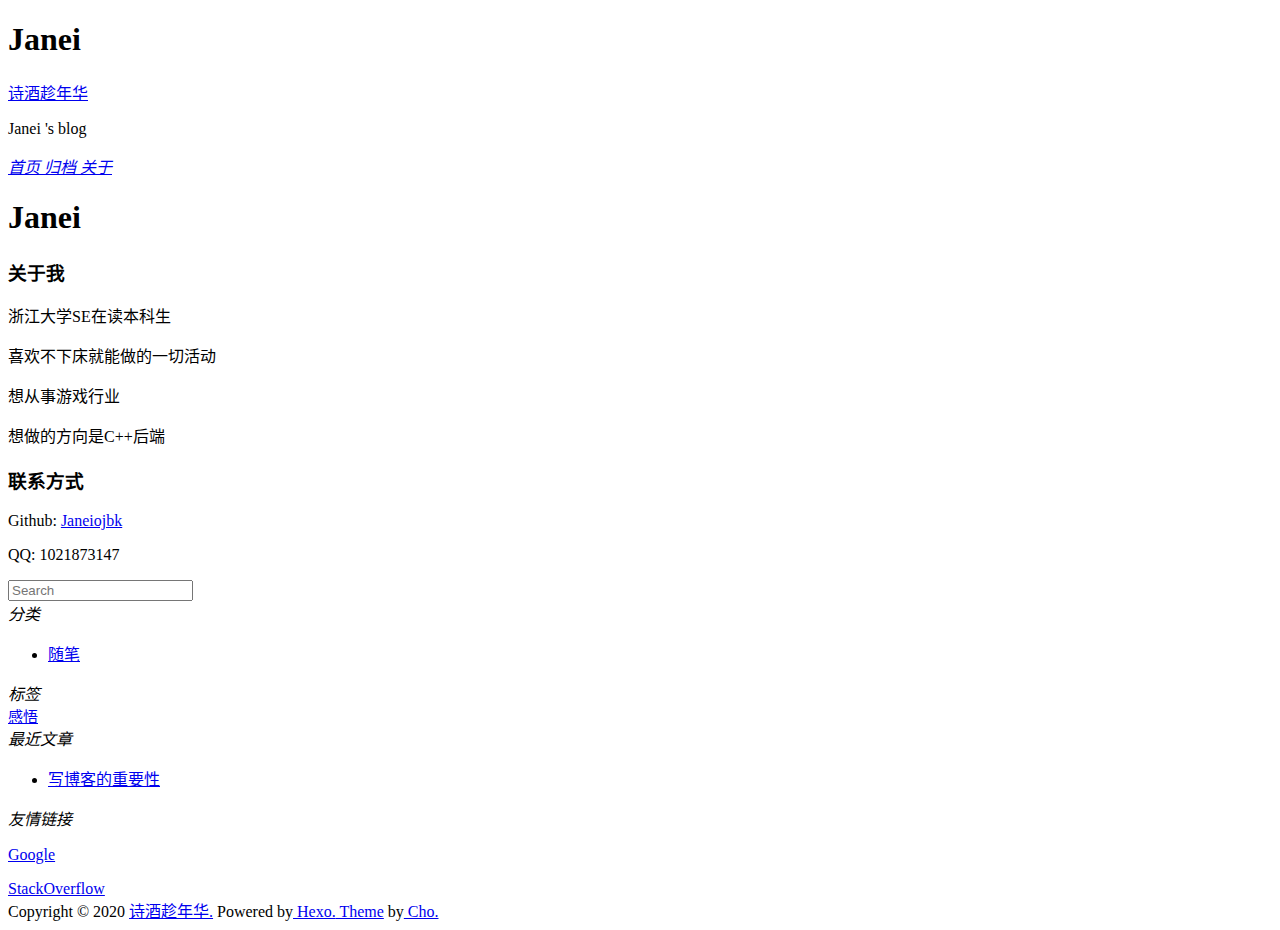
==== about/index.html @ d363f91f "Site updated: 2020-02-28 02:29:06" ====
<!DOCTYPE html><html lang="zh-CN"><head><meta http-equiv="content-type" content="text/html; charset=utf-8"><meta content="width=device-width, initial-scale=1.0, maximum-scale=1.0, user-scalable=0" name="viewport"><meta content="yes" name="apple-mobile-web-app-capable"><meta content="black-translucent" name="apple-mobile-web-app-status-bar-style"><meta content="telephone=no" name="format-detection"><meta name="description" content=""><title>Janei | 诗酒趁年华</title><link rel="stylesheet" type="text/css" href="/janeiojbk.github.io/css/style.css?v=0.0.0"><link rel="stylesheet" type="text/css" href="//lib.baomitu.com/normalize/8.0.1/normalize.min.css"><link rel="stylesheet" type="text/css" href="//lib.baomitu.com/pure/1.0.0/pure-min.css"><link rel="stylesheet" type="text/css" href="//lib.baomitu.com/pure/1.0.0/grids-responsive-min.css"><link rel="stylesheet" href="//lib.baomitu.com/font-awesome/4.7.0/css/font-awesome.min.css"><script type="text/javascript" src="//lib.baomitu.com/jquery/3.4.0/jquery.min.js"></script><link rel="icon" mask="" sizes="any" href="/janeiojbk.github.io/favicon.ico"><link rel="Shortcut Icon" type="image/x-icon" href="/janeiojbk.github.io/favicon.ico"><link rel="apple-touch-icon" href="/janeiojbk.github.io/apple-touch-icon.png"><link rel="apple-touch-icon-precomposed" href="/janeiojbk.github.io/apple-touch-icon.png"><meta name="generator" content="Hexo 4.2.0"></head><body><div class="body_container"><div id="header"><div class="site-name"><h1 class="hidden">Janei</h1><a id="logo" href="/janeiojbk.github.io/.">诗酒趁年华</a><p class="description">Janei 's blog</p></div><div id="nav-menu"><a href="/janeiojbk.github.io/."><i class="fa fa-home"> 首页</i></a><a href="/janeiojbk.github.io/archives/"><i class="fa fa-archive"> 归档</i></a><a class="current" href="/janeiojbk.github.io/about/"><i class="fa fa-user"> 关于</i></a></div></div><div class="pure-g" id="layout"><div class="pure-u-1 pure-u-md-3-4"><div class="content_container"><div class="post"><h1 class="post-title">Janei</h1><div class="post-content"><h3 id="关于我"><a href="#关于我" class="headerlink" title="关于我"></a>关于我</h3><p>浙江大学SE在读本科生</p>
<p>喜欢不下床就能做的一切活动</p>
<p>想从事游戏行业</p>
<p>想做的方向是C++后端</p>
<h3 id="联系方式"><a href="#联系方式" class="headerlink" title="联系方式"></a>联系方式</h3><p>Github: <a href="https://github.com/Janeiojbk" target="_blank" rel="noopener">Janeiojbk</a></p>
<p>QQ: 1021873147</p>
</div></div></div></div><div class="pure-u-1-4 hidden_mid_and_down"><div id="sidebar"><div class="widget"><form class="search-form" action="//www.google.com/search" method="get" accept-charset="utf-8" target="_blank"><input type="text" name="q" maxlength="20" placeholder="Search"/><input type="hidden" name="sitesearch" value="https://janeiojbk.github.io/janeiojbk.github.io"/></form></div><div class="widget"><div class="widget-title"><i class="fa fa-folder-o"> 分类</i></div><ul class="category-list"><li class="category-list-item"><a class="category-list-link" href="/janeiojbk.github.io/categories/%E9%9A%8F%E7%AC%94/">随笔</a></li></ul></div><div class="widget"><div class="widget-title"><i class="fa fa-star-o"> 标签</i></div><div class="tagcloud"><a href="/janeiojbk.github.io/tags/%E6%84%9F%E6%82%9F/" style="font-size: 15px;">感悟</a></div></div><div class="widget"><div class="widget-title"><i class="fa fa-file-o"> 最近文章</i></div><ul class="post-list"><li class="post-list-item"><a class="post-list-link" href="/janeiojbk.github.io/2020/02/28/%E5%86%99%E5%8D%9A%E5%AE%A2%E7%9A%84%E9%87%8D%E8%A6%81%E6%80%A7/">写博客的重要性</a></li></ul></div><div class="widget"><div class="widget-title"><i class="fa fa-external-link"> 友情链接</i></div><ul></ul><a href="https://google.com/" title="Google" target="_blank">Google</a><ul></ul><a href="https://stackoverflow.com/" title="StackOverflow" target="_blank">StackOverflow</a></div></div></div><div class="pure-u-1 pure-u-md-3-4"><div id="footer">Copyright © 2020 <a href="/janeiojbk.github.io/." rel="nofollow">诗酒趁年华.</a> Powered by<a rel="nofollow" target="_blank" href="https://hexo.io"> Hexo.</a><a rel="nofollow" target="_blank" href="https://github.com/tufu9441/maupassant-hexo"> Theme</a> by<a rel="nofollow" target="_blank" href="https://github.com/pagecho"> Cho.</a></div></div></div><a class="show" id="rocket" href="#top"></a><script type="text/javascript" src="/janeiojbk.github.io/js/totop.js?v=0.0.0" async></script><script type="text/javascript" src="//lib.baomitu.com/fancybox/3.5.7/jquery.fancybox.min.js" async></script><script type="text/javascript" src="/janeiojbk.github.io/js/fancybox.js?v=0.0.0" async></script><link rel="stylesheet" type="text/css" href="//lib.baomitu.com/fancybox/3.5.7/jquery.fancybox.min.css"><script type="text/javascript" src="/janeiojbk.github.io/js/codeblock-resizer.js?v=0.0.0"></script><script type="text/javascript" src="/janeiojbk.github.io/js/smartresize.js?v=0.0.0"></script></div></body></html>
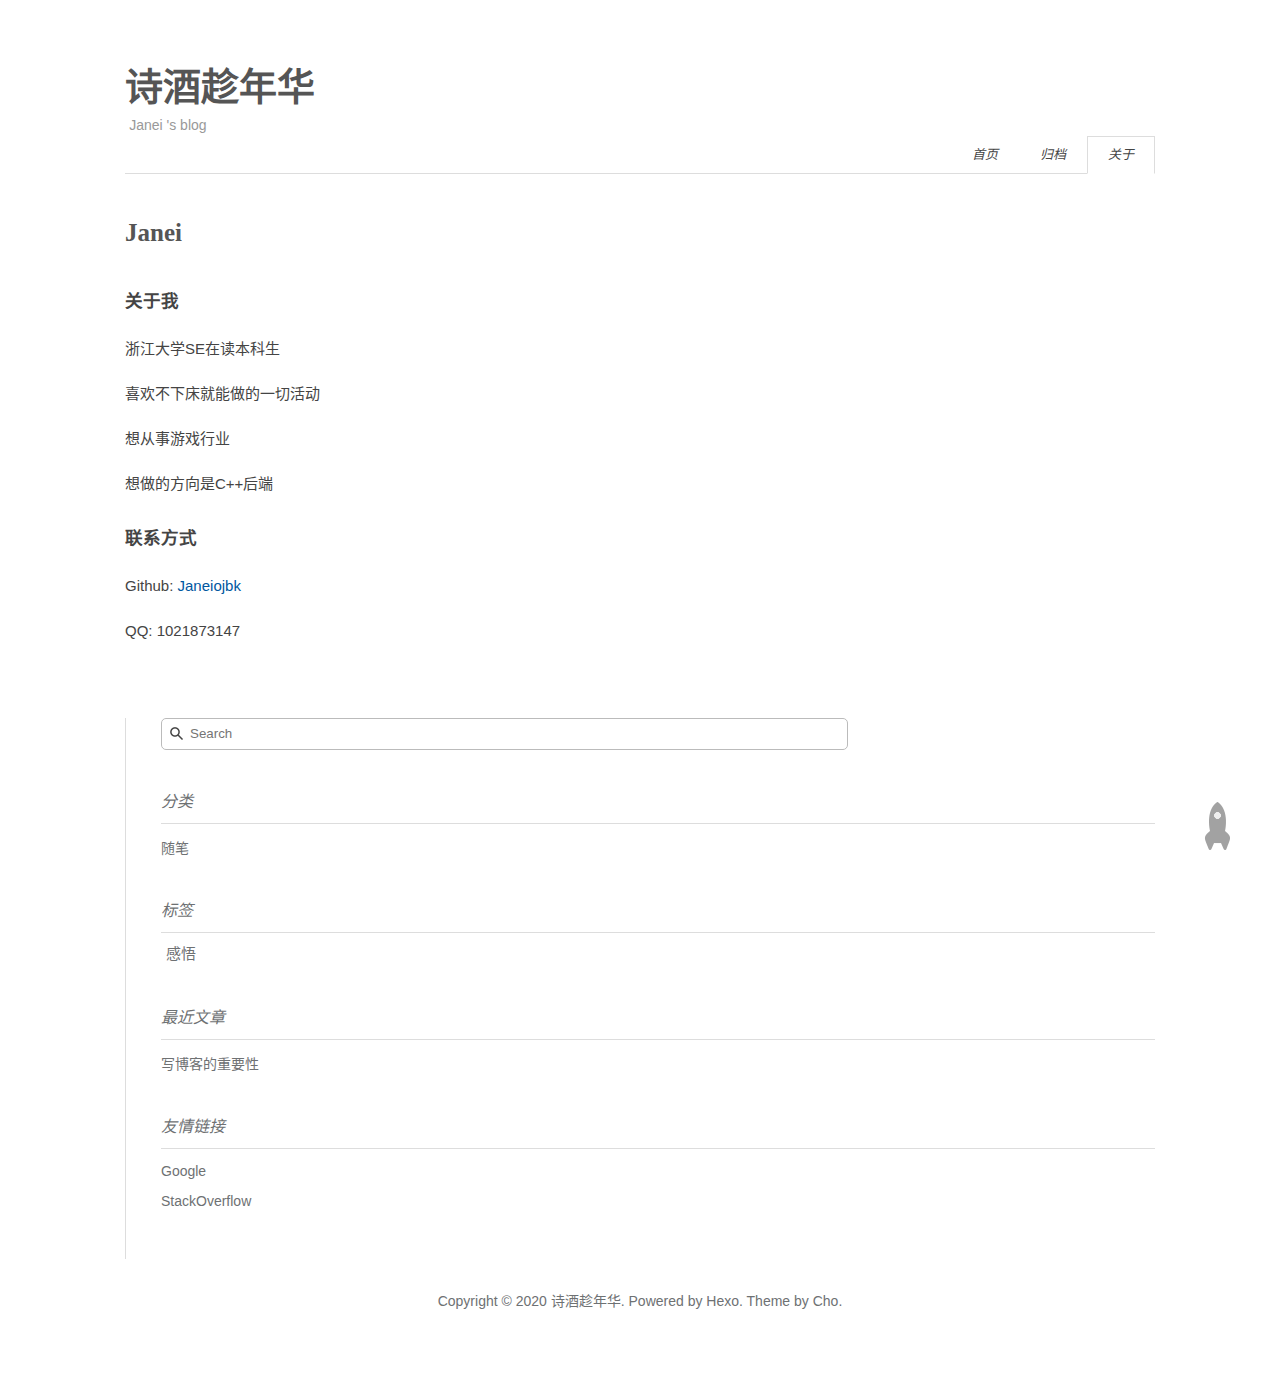
==== commit 5d1b5115: "Site updated: 2020-02-28 02:35:05" ====
--- a/about/index.html
+++ b/about/index.html
@@ -1,7 +1,7 @@
-<!DOCTYPE html><html lang="zh-CN"><head><meta http-equiv="content-type" content="text/html; charset=utf-8"><meta content="width=device-width, initial-scale=1.0, maximum-scale=1.0, user-scalable=0" name="viewport"><meta content="yes" name="apple-mobile-web-app-capable"><meta content="black-translucent" name="apple-mobile-web-app-status-bar-style"><meta content="telephone=no" name="format-detection"><meta name="description" content=""><title>Janei | 诗酒趁年华</title><link rel="stylesheet" type="text/css" href="/janeiojbk.github.io/css/style.css?v=0.0.0"><link rel="stylesheet" type="text/css" href="//lib.baomitu.com/normalize/8.0.1/normalize.min.css"><link rel="stylesheet" type="text/css" href="//lib.baomitu.com/pure/1.0.0/pure-min.css"><link rel="stylesheet" type="text/css" href="//lib.baomitu.com/pure/1.0.0/grids-responsive-min.css"><link rel="stylesheet" href="//lib.baomitu.com/font-awesome/4.7.0/css/font-awesome.min.css"><script type="text/javascript" src="//lib.baomitu.com/jquery/3.4.0/jquery.min.js"></script><link rel="icon" mask="" sizes="any" href="/janeiojbk.github.io/favicon.ico"><link rel="Shortcut Icon" type="image/x-icon" href="/janeiojbk.github.io/favicon.ico"><link rel="apple-touch-icon" href="/janeiojbk.github.io/apple-touch-icon.png"><link rel="apple-touch-icon-precomposed" href="/janeiojbk.github.io/apple-touch-icon.png"><meta name="generator" content="Hexo 4.2.0"></head><body><div class="body_container"><div id="header"><div class="site-name"><h1 class="hidden">Janei</h1><a id="logo" href="/janeiojbk.github.io/.">诗酒趁年华</a><p class="description">Janei 's blog</p></div><div id="nav-menu"><a href="/janeiojbk.github.io/."><i class="fa fa-home"> 首页</i></a><a href="/janeiojbk.github.io/archives/"><i class="fa fa-archive"> 归档</i></a><a class="current" href="/janeiojbk.github.io/about/"><i class="fa fa-user"> 关于</i></a></div></div><div class="pure-g" id="layout"><div class="pure-u-1 pure-u-md-3-4"><div class="content_container"><div class="post"><h1 class="post-title">Janei</h1><div class="post-content"><h3 id="关于我"><a href="#关于我" class="headerlink" title="关于我"></a>关于我</h3><p>浙江大学SE在读本科生</p>
+<!DOCTYPE html><html lang="zh-CN"><head><meta http-equiv="content-type" content="text/html; charset=utf-8"><meta content="width=device-width, initial-scale=1.0, maximum-scale=1.0, user-scalable=0" name="viewport"><meta content="yes" name="apple-mobile-web-app-capable"><meta content="black-translucent" name="apple-mobile-web-app-status-bar-style"><meta content="telephone=no" name="format-detection"><meta name="description" content=""><title>Janei | 诗酒趁年华</title><link rel="stylesheet" type="text/css" href="/css/style.css?v=0.0.0"><link rel="stylesheet" type="text/css" href="//lib.baomitu.com/normalize/8.0.1/normalize.min.css"><link rel="stylesheet" type="text/css" href="//lib.baomitu.com/pure/1.0.0/pure-min.css"><link rel="stylesheet" type="text/css" href="//lib.baomitu.com/pure/1.0.0/grids-responsive-min.css"><link rel="stylesheet" href="//lib.baomitu.com/font-awesome/4.7.0/css/font-awesome.min.css"><script type="text/javascript" src="//lib.baomitu.com/jquery/3.4.0/jquery.min.js"></script><link rel="icon" mask="" sizes="any" href="/favicon.ico"><link rel="Shortcut Icon" type="image/x-icon" href="/favicon.ico"><link rel="apple-touch-icon" href="/apple-touch-icon.png"><link rel="apple-touch-icon-precomposed" href="/apple-touch-icon.png"><meta name="generator" content="Hexo 4.2.0"></head><body><div class="body_container"><div id="header"><div class="site-name"><h1 class="hidden">Janei</h1><a id="logo" href="/.">诗酒趁年华</a><p class="description">Janei 's blog</p></div><div id="nav-menu"><a href="/."><i class="fa fa-home"> 首页</i></a><a href="/archives/"><i class="fa fa-archive"> 归档</i></a><a class="current" href="/about/"><i class="fa fa-user"> 关于</i></a></div></div><div class="pure-g" id="layout"><div class="pure-u-1 pure-u-md-3-4"><div class="content_container"><div class="post"><h1 class="post-title">Janei</h1><div class="post-content"><h3 id="关于我"><a href="#关于我" class="headerlink" title="关于我"></a>关于我</h3><p>浙江大学SE在读本科生</p>
 <p>喜欢不下床就能做的一切活动</p>
 <p>想从事游戏行业</p>
 <p>想做的方向是C++后端</p>
 <h3 id="联系方式"><a href="#联系方式" class="headerlink" title="联系方式"></a>联系方式</h3><p>Github: <a href="https://github.com/Janeiojbk" target="_blank" rel="noopener">Janeiojbk</a></p>
 <p>QQ: 1021873147</p>
-</div></div></div></div><div class="pure-u-1-4 hidden_mid_and_down"><div id="sidebar"><div class="widget"><form class="search-form" action="//www.google.com/search" method="get" accept-charset="utf-8" target="_blank"><input type="text" name="q" maxlength="20" placeholder="Search"/><input type="hidden" name="sitesearch" value="https://janeiojbk.github.io/janeiojbk.github.io"/></form></div><div class="widget"><div class="widget-title"><i class="fa fa-folder-o"> 分类</i></div><ul class="category-list"><li class="category-list-item"><a class="category-list-link" href="/janeiojbk.github.io/categories/%E9%9A%8F%E7%AC%94/">随笔</a></li></ul></div><div class="widget"><div class="widget-title"><i class="fa fa-star-o"> 标签</i></div><div class="tagcloud"><a href="/janeiojbk.github.io/tags/%E6%84%9F%E6%82%9F/" style="font-size: 15px;">感悟</a></div></div><div class="widget"><div class="widget-title"><i class="fa fa-file-o"> 最近文章</i></div><ul class="post-list"><li class="post-list-item"><a class="post-list-link" href="/janeiojbk.github.io/2020/02/28/%E5%86%99%E5%8D%9A%E5%AE%A2%E7%9A%84%E9%87%8D%E8%A6%81%E6%80%A7/">写博客的重要性</a></li></ul></div><div class="widget"><div class="widget-title"><i class="fa fa-external-link"> 友情链接</i></div><ul></ul><a href="https://google.com/" title="Google" target="_blank">Google</a><ul></ul><a href="https://stackoverflow.com/" title="StackOverflow" target="_blank">StackOverflow</a></div></div></div><div class="pure-u-1 pure-u-md-3-4"><div id="footer">Copyright © 2020 <a href="/janeiojbk.github.io/." rel="nofollow">诗酒趁年华.</a> Powered by<a rel="nofollow" target="_blank" href="https://hexo.io"> Hexo.</a><a rel="nofollow" target="_blank" href="https://github.com/tufu9441/maupassant-hexo"> Theme</a> by<a rel="nofollow" target="_blank" href="https://github.com/pagecho"> Cho.</a></div></div></div><a class="show" id="rocket" href="#top"></a><script type="text/javascript" src="/janeiojbk.github.io/js/totop.js?v=0.0.0" async></script><script type="text/javascript" src="//lib.baomitu.com/fancybox/3.5.7/jquery.fancybox.min.js" async></script><script type="text/javascript" src="/janeiojbk.github.io/js/fancybox.js?v=0.0.0" async></script><link rel="stylesheet" type="text/css" href="//lib.baomitu.com/fancybox/3.5.7/jquery.fancybox.min.css"><script type="text/javascript" src="/janeiojbk.github.io/js/codeblock-resizer.js?v=0.0.0"></script><script type="text/javascript" src="/janeiojbk.github.io/js/smartresize.js?v=0.0.0"></script></div></body></html>+</div></div></div></div><div class="pure-u-1-4 hidden_mid_and_down"><div id="sidebar"><div class="widget"><form class="search-form" action="//www.google.com/search" method="get" accept-charset="utf-8" target="_blank"><input type="text" name="q" maxlength="20" placeholder="Search"/><input type="hidden" name="sitesearch" value="https://janeiojbk.github.io"/></form></div><div class="widget"><div class="widget-title"><i class="fa fa-folder-o"> 分类</i></div><ul class="category-list"><li class="category-list-item"><a class="category-list-link" href="/categories/%E9%9A%8F%E7%AC%94/">随笔</a></li></ul></div><div class="widget"><div class="widget-title"><i class="fa fa-star-o"> 标签</i></div><div class="tagcloud"><a href="/tags/%E6%84%9F%E6%82%9F/" style="font-size: 15px;">感悟</a></div></div><div class="widget"><div class="widget-title"><i class="fa fa-file-o"> 最近文章</i></div><ul class="post-list"><li class="post-list-item"><a class="post-list-link" href="/2020/02/28/%E5%86%99%E5%8D%9A%E5%AE%A2%E7%9A%84%E9%87%8D%E8%A6%81%E6%80%A7/">写博客的重要性</a></li></ul></div><div class="widget"><div class="widget-title"><i class="fa fa-external-link"> 友情链接</i></div><ul></ul><a href="https://google.com/" title="Google" target="_blank">Google</a><ul></ul><a href="https://stackoverflow.com/" title="StackOverflow" target="_blank">StackOverflow</a></div></div></div><div class="pure-u-1 pure-u-md-3-4"><div id="footer">Copyright © 2020 <a href="/." rel="nofollow">诗酒趁年华.</a> Powered by<a rel="nofollow" target="_blank" href="https://hexo.io"> Hexo.</a><a rel="nofollow" target="_blank" href="https://github.com/tufu9441/maupassant-hexo"> Theme</a> by<a rel="nofollow" target="_blank" href="https://github.com/pagecho"> Cho.</a></div></div></div><a class="show" id="rocket" href="#top"></a><script type="text/javascript" src="/js/totop.js?v=0.0.0" async></script><script type="text/javascript" src="//lib.baomitu.com/fancybox/3.5.7/jquery.fancybox.min.js" async></script><script type="text/javascript" src="/js/fancybox.js?v=0.0.0" async></script><link rel="stylesheet" type="text/css" href="//lib.baomitu.com/fancybox/3.5.7/jquery.fancybox.min.css"><script type="text/javascript" src="/js/codeblock-resizer.js?v=0.0.0"></script><script type="text/javascript" src="/js/smartresize.js?v=0.0.0"></script></div></body></html>--- a/css/style.css
+++ b/css/style.css
@@ -0,0 +1,1504 @@
+/**
+ *
+ * @package Maupassant
+ * @author cho
+ * @version 2.0
+ * @link http://chopstack.com
+ */
+/*
+pure css setting
+When setting the primary font stack, apply it to the Pure grid units along
+with `html`, `button`, `input`, `select`, and `textarea`. Pure Grids use
+specific font stacks to ensure the greatest OS/browser compatibility.
+*/
+html, button, input, select, textarea,
+.MJXc-TeX-unknown-R,
+.pure-g [class*="pure-u"] {
+  /* Set your content font stack here: */
+  font-family: "PingFangSC-Regular", Helvetica, "Helvetica Neue", "Segoe UI", "Hiragino Sans GB", "Source Han Sans CN", "Microsoft YaHei", "STHeiti", "WenQuanYi Micro Hei", sans-serif !important; }
+
+body {
+  background-color: #FFF;
+  color: #444;
+  font-family: "TIBch", "Classic Grotesque W01", "Helvetica Neue", Arial, "Hiragino Sans GB", "STHeiti", "Microsoft YaHei", "WenQuanYi Micro Hei", SimSun, sans-serif;
+  -webkit-font-smoothing: antialiased;
+  -moz-osx-font-smoothing: grayscale;
+  font-size: 14px; }
+
+.body_container {
+  padding: 0 60px;
+  max-width: 1150px;
+  margin: 0 auto; }
+
+.content_container {
+  padding-right: 50px;
+  padding-top: 20px; }
+
+a, button.submit {
+  color: #6E7173;
+  text-decoration: none;
+  -webkit-transition: all .1s ease-in;
+  -moz-transition: all .1s ease-in;
+  -o-transition: all .1s ease-in;
+  transition: all .1s ease-in; }
+
+a:hover, a:active {
+  color: #444; }
+
+a:focus {
+  outline: auto; }
+
+.clear {
+  clear: both; }
+
+div {
+  box-sizing: border-box; }
+
+#header {
+  padding: 58px 0 0;
+  text-align: left;
+  border-bottom: 1px solid #ddd;
+  position: relative; }
+  #header .site-name {
+    margin-bottom: 40px; }
+    #header .site-name h1 {
+      padding: 0;
+      margin: 0;
+      height: 0;
+      overflow: hidden; }
+    #header .site-name #logo {
+      font: bold 38px/1.12 "Times New Roman", Georgia, Times, sans-serif;
+      color: #555; }
+      #header .site-name #logo span, #header .site-name #logo:hover {
+        color: #777; }
+    #header .site-name .description {
+      margin: .6em .3em 0;
+      color: #999; }
+  #header #nav-menu {
+    margin: 10px 0 -1px;
+    padding: 0;
+    position: absolute;
+    right: 0;
+    bottom: 0; }
+    #header #nav-menu a {
+      display: inline-block;
+      padding: 3px 20px 3px;
+      line-height: 30px;
+      color: #444;
+      font-size: 13px;
+      border: 1px solid transparent; }
+      #header #nav-menu a:hover {
+        border-bottom-color: #444; }
+      #header #nav-menu a.current {
+        border: 1px solid #ddd;
+        border-bottom-color: #fff; }
+
+#sidebar {
+  border-left: 1px solid #ddd;
+  padding-left: 35px;
+  margin-top: 40px;
+  padding-bottom: 20px;
+  word-wrap: break-word; }
+  #sidebar .widget {
+    margin-bottom: 30px; }
+    #sidebar .widget .widget-title {
+      color: #6E7173;
+      line-height: 2.7;
+      margin-top: 0;
+      font-size: 16px;
+      border-bottom: 1px solid #ddd;
+      display: block;
+      font-weight: normal; }
+    #sidebar .widget .comments-title {
+      color: #6E7173;
+      line-height: 2.7;
+      margin-top: 0;
+      font-size: 16px;
+      border-bottom: 0px solid #ddd;
+      display: block;
+      font-weight: normal; }
+    #sidebar .widget .tagcloud {
+      margin-top: 10px; }
+      #sidebar .widget .tagcloud a {
+        line-height: 1.5;
+        padding: 5px; }
+    #sidebar .widget ul {
+      list-style: none;
+      padding: 0; }
+      #sidebar .widget ul li {
+        margin: 5px 0;
+        line-height: 1.5; }
+    #sidebar .widget .category-list-count {
+      padding-left: 5px;
+      color: #6E7173; }
+    #sidebar .widget .category-list-count::before {
+      content: "("; }
+    #sidebar .widget .category-list-count::after {
+      content: ")"; }
+    #sidebar .widget .search-form {
+      position: relative;
+      overflow: hidden; }
+      #sidebar .widget .search-form input {
+        background: #fff 8px 8px no-repeat url([data-uri]%2BR8AAAACXBIWXMAAAsTAAALEwEAmpwYAAAAIGNIUk0AAG11AABzoAAA%2FN0AAINkAABw6AAA7GgAADA%2BAAAQkOTsmeoAAAESSURBVHjajNCxS9VRGMbxz71E4OwgoXPQxVEpXCI47%2BZqGP0LCoJO7UVD3QZzb3SwcHB7F3Uw3Zpd%2FAPCcJKG7Dj4u%2FK7Pwp94HDg5Xyf5z1Pr9YKImKANTzFXxzjU2ae6qhXaxURr%2FAFl9hHDy%2FwEK8z89sYVEp5gh84wMvMvGiSJ%2FEV85jNzLMR1McqfmN5BEBmnmMJFSvtpH7jdJiZv7q7Z%2BZPfMdcF6rN%2FT%2F1m2LGBkd4HhFT3dcRMY2FpskxaLNpayciHrWAGeziD7b%2BVfkithuTk8bkGa4wgWFmbrSTZOYeBvjc%2BucQj%2FEe6xHx4Taq1nrnKaW8K6XUUsrHWuvNevdRRLzFGwzvDbXAB9cDAHvhedDruuxSAAAAAElFTkSuQmCC);
+        padding: 7px 11px 7px 28px;
+        line-height: 16px;
+        border: 1px solid #bbb;
+        width: 65%;
+        -webkit-border-radius: 5px;
+        -moz-border-radius: 5px;
+        -ms-border-radius: 5px;
+        -o-border-radius: 5px;
+        border-radius: 5px;
+        -webkit-box-shadow: none;
+        -moz-box-shadow: none;
+        box-shadow: none; }
+
+/* title for search result or tagged posts*/
+.label-title {
+  margin-top: 1.1em;
+  font-size: 20px;
+  font-weight: normal;
+  color: #888; }
+
+.post {
+  padding: 25px 0 15px; }
+  .post .post-title {
+    margin: 0;
+    color: #555;
+    text-align: left;
+    font: bold 25px/1.1 "ff-tisa-web-pro", Cambria, "Times New Roman", Georgia, Times, sans-serif; }
+    .post .post-title a {
+      color: #555; }
+  .post .post-meta {
+    padding: 0;
+    margin: 15px 0 0;
+    color: #6E7173;
+    float: left;
+    display: inline;
+    text-indent: .15em; }
+    .post .post-meta:before {
+      font-family: "FontAwesome";
+      content: "\f073";
+      padding-right: 0.3em; }
+    .post .post-meta .category:before {
+      font-family: "FontAwesome";
+      content: "\f07c";
+      padding-right: 0.3em; }
+    .post .post-meta #busuanzi_value_page_pv:before {
+      font-family: "FontAwesome";
+      content: "\f024";
+      padding-right: 0.3em; }
+  .post .ds-thread-count {
+    padding: 0;
+    margin: 15px 0 0;
+    color: #6E7173;
+    float: right;
+    display: inline;
+    text-indent: .15em; }
+    .post .ds-thread-count:before {
+      font-family: "FontAwesome";
+      content: "\f0e5";
+      padding-right: 0.3em; }
+    .post .ds-thread-count:hover {
+      color: #444; }
+  .post .disqus-comment-count {
+    padding: 0;
+    margin: 15px 0 0;
+    color: #6E7173;
+    float: right;
+    display: inline;
+    text-indent: .15em; }
+    .post .disqus-comment-count:before {
+      font-family: "FontAwesome";
+      content: "\f0e5";
+      padding-right: 0.3em; }
+    .post .disqus-comment-count:hover {
+      color: #444; }
+  .post .post-content {
+    clear: left;
+    font-size: 15px;
+    line-height: 1.77;
+    color: #444;
+    padding-top: 15px;
+    text-align: justify;
+    text-justify: distribute;
+    word-break: normal; }
+    .post .post-content h2 {
+      margin: 1.4em 0 1.1em;
+      border-bottom: 1px solid #eee;
+      overflow: hidden; }
+    .post .post-content h3 {
+      margin: 1.4em 0 1.1em; }
+    .post .post-content pre code {
+      padding: 0 2em; }
+    .post .post-content p {
+      margin: 0 0 1.234em;
+      word-break: break-word;
+      overflow-wrap: break-word; }
+      .post .post-content p code {
+        display: inline-block;
+        margin: 0 5px;
+        padding: 0 5px;
+        background: #f7f8f8;
+        font-family: Menlo, Consolas, monospace !important; }
+      .post .post-content p a {
+        color: #01579f;
+        padding-bottom: 2px;
+        word-break: normal; }
+        .post .post-content p a:hover {
+          text-decoration: underline; }
+    .post .post-content .caption {
+      color: #444;
+      display: block;
+      font-size: 0.9em;
+      margin-top: 0.1em;
+      position: relative;
+      text-align: center; }
+    .post .post-content hr {
+      margin: 2.4em auto;
+      border: none;
+      border-top: 1px solid #eee;
+      position: relative; }
+    .post .post-content img {
+      max-width: 100%;
+      padding: 0.5em 0;
+      margin: auto;
+      display: block; }
+    .post .post-content ul, .post .post-content ol {
+      border-radius: 3px;
+      margin: 1em 0; }
+      .post .post-content ul ul, .post .post-content ol ul {
+        margin: 0; }
+      .post .post-content ul code, .post .post-content ol code {
+        display: inline-block;
+        margin: 0 5px;
+        padding: 0px 5px;
+        background: #f7f8f8;
+        font-family: Menlo, Consolas, monospace !important; }
+      .post .post-content ul a, .post .post-content ol a {
+        color: #01579f;
+        padding-bottom: 2px;
+        word-break: normal; }
+        .post .post-content ul a:hover, .post .post-content ol a:hover {
+          text-decoration: underline; }
+    .post .post-content .tagcloud {
+      margin: 0 0 30px 0; }
+      .post .post-content .tagcloud a {
+        padding: 0px 5px;
+        margin: 3px;
+        display: inline-block;
+        border: 1px solid #808080;
+        border-radius: 999em;
+        color: #aaa; }
+        .post .post-content .tagcloud a:hover {
+          color: #fff;
+          border: 1px solid #808080;
+          background: #808080; }
+    .post .post-content .one-tag-list {
+      margin: 30px 0; }
+      .post .post-content .one-tag-list .tag-name .tag-text {
+        margin-left: 5px;
+        font-size: 16px;
+        font-weight: bold; }
+  .post .tags {
+    padding-bottom: 1em; }
+    .post .tags a {
+      margin-right: .5em; }
+      .post .tags a:before {
+        font-family: "FontAwesome";
+        content: "\f0c6";
+        padding-right: 0.3em; }
+
+.page-navigator {
+  border-top: 1px solid #ddd;
+  list-style: none;
+  margin-top: 25px;
+  padding: 25px 0 0;
+  font-size: 14px;
+  text-align: center; }
+  .page-navigator .page-number {
+    display: inline-block;
+    margin: 0 5px 5px 0; }
+  .page-navigator a, .page-navigator span {
+    display: inline-block;
+    height: 25px;
+    line-height: 25px;
+    padding: 5px 9px;
+    border: 1px solid #DDD;
+    text-align: center; }
+    .page-navigator a:hover, .page-navigator span:hover {
+      background: #F8F8F8;
+      border-bottom-color: #D26911; }
+    .page-navigator a.prev, .page-navigator span.prev {
+      float: left; }
+      .page-navigator a.prev:before, .page-navigator span.prev:before {
+        font-family: "FontAwesome";
+        content: "\f100";
+        padding-right: 0.3em; }
+    .page-navigator a.next, .page-navigator span.next {
+      float: right; }
+      .page-navigator a.next:after, .page-navigator span.next:after {
+        font-family: "FontAwesome";
+        content: "\f101";
+        padding-left: 0.3em; }
+  .page-navigator .current {
+    background: #F8F8F8;
+    border-bottom-color: #D26911; }
+  .page-navigator .space {
+    border: none;
+    padding: 5px 5px; }
+
+#footer {
+  padding: .8em 0 3.6em;
+  margin-top: 1em;
+  line-height: 2.5;
+  color: #6E7173;
+  text-align: center; }
+  #footer span {
+    font-size: .9em; }
+
+/* for archive page starts*/
+.post-archive {
+  font-size: 15px;
+  line-height: 2;
+  padding-bottom: .8em; }
+  .post-archive h2 {
+    margin: 0;
+    font: bold 25px / 1.1 "ff-tisa-web-pro", Cambria, "Times New Roman", Georgia, Times, sans-serif; }
+  .post-archive .date {
+    padding-right: .7em; }
+
+/* for archive page ends*/
+/* middle*/
+@media print, screen and (max-width: 48em) {
+  .body_container {
+    padding: 0 30px; }
+  .content_container {
+    padding-right: 15px; }
+  .hidden_mid_and_down {
+    display: none !important; }
+  #sidebar {
+    border-left-width: 0px; }
+  #header .site-name {
+    margin-bottom: 20px;
+    text-align: center; }
+  #header #nav-menu {
+    position: relative;
+    text-align: center; }
+    #header #nav-menu a {
+      padding: 0 15px;
+      line-height: 27px;
+      height: 27px;
+      font-size: 13px; } }
+
+/* small*/
+@media print, screen and (max-width: 35.5em) {
+  .body_container {
+    padding: 0 20px; }
+  .content_container {
+    padding-right: 0; } }
+
+blockquote, .stressed {
+  -moz-box-sizing: border-box;
+  box-sizing: border-box;
+  margin: 2.5em 0;
+  padding: 0 0 0 50px;
+  color: #555;
+  border-left: none; }
+
+blockquote::before, .stressed-quote::before {
+  content: "\201C";
+  display: block;
+  font-family: times;
+  font-style: normal;
+  font-size: 48px;
+  color: #444;
+  font-weight: bold;
+  line-height: 30px;
+  margin-left: -50px;
+  position: absolute; }
+
+strong, b, em {
+  font-weight: bold; }
+
+pre {
+  margin: 2em 0; }
+
+.hidden1 {
+  display: none; }
+
+/* back-to-top rocket*/
+@media print, screen and (min-width: 48em) {
+  #rocket {
+    position: fixed;
+    right: 50px;
+    bottom: 50px;
+    display: block;
+    visibility: hidden;
+    width: 26px;
+    height: 48px;
+    background: url("[data-uri]") no-repeat 50% 0;
+    opacity: 0;
+    -webkit-transition: visibility 0.6s cubic-bezier(0.6, 0.04, 0.98, 0.335), opacity 0.6s cubic-bezier(0.6, 0.04, 0.98, 0.335), -webkit-transform 0.6s cubic-bezier(0.6, 0.04, 0.98, 0.335);
+    -moz-transition: visibility 0.6s cubic-bezier(0.6, 0.04, 0.98, 0.335), opacity 0.6s cubic-bezier(0.6, 0.04, 0.98, 0.335), -moz-transform 0.6s cubic-bezier(0.6, 0.04, 0.98, 0.335);
+    transition: visibility 0.6s cubic-bezier(0.6, 0.04, 0.98, 0.335), opacity 0.6s cubic-bezier(0.6, 0.04, 0.98, 0.335), transform 0.6s cubic-bezier(0.6, 0.04, 0.98, 0.335); }
+    #rocket i {
+      display: block;
+      margin-top: 48px;
+      height: 14px;
+      background: url("[data-uri]") no-repeat 50% -48px;
+      opacity: .5;
+      -webkit-transition: -webkit-transform .2s;
+      -moz-transition: -moz-transform .2s;
+      transition: transform .2s;
+      -webkit-transform-origin: 50% 0;
+      -moz-transform-origin: 50% 0;
+      transform-origin: 50% 0; }
+  #rocket:hover {
+    background-position: 50% -62px; }
+    #rocket:hover i {
+      background-position: 50% 100%;
+      -webkit-animation: flaming .7s infinite;
+      -moz-animation: flaming .7s infinite;
+      animation: flaming .7s infinite; }
+  #rocket.show {
+    visibility: visible;
+    opacity: 1; }
+  #rocket.launch {
+    background-position: 50% -62px;
+    opacity: 0;
+    -webkit-transform: translateY(-500px);
+    -moz-transform: translateY(-500px);
+    -ms-transform: translateY(-500px);
+    transform: translateY(-500px);
+    pointer-events: none; }
+    #rocket.launch i {
+      background-position: 50% 100%;
+      -webkit-transform: scale(1.4, 3.2);
+      -moz-transform: scale(1.4, 3.2);
+      transform: scale(1.4, 3.2); } }
+
+/* *******************************************************
+* Process timelime, (homepage)
+******************************************************* */
+#process {
+  padding: 80px 0;
+  background-color: #fff; }
+
+#process .col-md-2 i {
+  font-size: 50px;
+  position: relative;
+  top: 10px; }
+
+#process .timeline-centered {
+  position: relative;
+  margin-bottom: 30px; }
+
+#process .timeline-centered::before, #process .timeline-centered::after,
+#process .timeline-centered::before, #process .timeline-centered::after {
+  content: " ";
+  display: table; }
+
+#process .timeline-centered::after {
+  clear: both; }
+
+#process .timeline-centered::before {
+  content: '';
+  position: absolute;
+  display: block;
+  width: 4px;
+  background: #f5f5f6;
+  /*left: 50%;*/
+  top: 50px;
+  bottom: 50px;
+  margin-left: 10px; }
+
+#process .timeline-centered .timeline-entry {
+  position: relative;
+  /*width: 50%;
+    float: right;*/
+  margin-top: 5px;
+  margin-left: 20px;
+  margin-bottom: 10px;
+  clear: both; }
+
+#process .timeline-centered .timeline-entry::before,
+#process .timeline-centered .timeline-entry::after {
+  content: " ";
+  display: table; }
+
+#process .timeline-centered .timeline-entry::after {
+  clear: both; }
+
+#process .timeline-centered .timeline-entry.begin {
+  margin-bottom: 0; }
+
+#process .timeline-centered .timeline-entry.left-aligned {
+  float: left; }
+
+#process .timeline-centered .timeline-entry.left-aligned .timeline-entry-inner {
+  margin-left: 0;
+  margin-right: -18px; }
+
+#process .timeline-centered .timeline-entry.left-aligned .timeline-entry-inner .timeline-time {
+  left: auto;
+  right: -100px;
+  text-align: left; }
+
+#process span.number {
+  font-family: 'Georgia', serif, Helvetica, "Helvetica Neue", "Hiragino Sans GB", "Microsoft YaHei", "Source Han Sans CN", "WenQuanYi Micro Hei", Arial, sans-serif;
+  font-style: italic;
+  font-size: 20px;
+  line-height: 0;
+  color: #E7E7E5;
+  position: relative;
+  top: -4px; }
+
+#process .timeline-centered .timeline-entry.left-aligned .timeline-entry-inner .timeline-icon {
+  float: right; }
+
+#process .timeline-centered .timeline-entry.left-aligned .timeline-entry-inner .timeline-label {
+  margin-left: 0;
+  margin-right: 70px; }
+
+#process .timeline-centered .timeline-entry.left-aligned .timeline-entry-inner .timeline-label::after {
+  left: auto;
+  right: 0;
+  margin-left: 0;
+  margin-right: -9px;
+  -moz-transform: rotate(180deg);
+  -o-transform: rotate(180deg);
+  -webkit-transform: rotate(180deg);
+  -ms-transform: rotate(180deg);
+  transform: rotate(180deg); }
+
+.timeline-label p {
+  font-family: Helvetica, "Helvetica Neue", "Hiragino Sans GB", "Microsoft YaHei", "Source Han Sans CN", "WenQuanYi Micro Hei", Arial, sans-serif;
+  margin-bottom: 3px; }
+
+#process .timeline-centered .timeline-entry .timeline-entry-inner {
+  position: relative;
+  margin-left: -20px; }
+
+#process .timeline-centered .timeline-entry .timeline-entry-inner::before,
+#process .timeline-centered .timeline-entry .timeline-entry-inner::after {
+  content: " ";
+  display: table; }
+
+#process .timeline-centered .timeline-entry .timeline-entry-inner::after {
+  clear: both; }
+
+#process .timeline-centered .timeline-entry .timeline-entry-inner .timeline-time {
+  position: absolute;
+  left: -100px;
+  text-align: right;
+  padding: 10px;
+  -webkit-box-sizing: border-box;
+  -moz-box-sizing: border-box;
+  box-sizing: border-box; }
+
+#process .timeline-centered .timeline-entry .timeline-entry-inner .timeline-time > span {
+  display: block; }
+
+#process .timeline-centered .timeline-entry .timeline-entry-inner .timeline-time > span:first-child {
+  font-size: 15px;
+  font-weight: bold; }
+
+#process .timeline-centered .timeline-entry .timeline-entry-inner .timeline-time > span:last-child {
+  font-size: 12px; }
+
+#process .timeline-centered .timeline-entry .timeline-entry-inner .timeline-icon {
+  background: #fff;
+  color: #737881;
+  display: block;
+  width: 40px;
+  height: 40px;
+  -webkit-background-clip: padding-box;
+  -moz-background-clip: padding;
+  background-clip: padding-box;
+  -webkit-border-radius: 20px;
+  -moz-border-radius: 20px;
+  border-radius: 20px;
+  text-align: center;
+  border: 4px solid #F5F5F6;
+  line-height: 40px;
+  font-size: 15px;
+  float: left;
+  position: absolute;
+  top: 50%;
+  margin-top: -20px;
+  margin-left: -9px; }
+
+#process .timeline-centered .timeline-entry .timeline-entry-inner .timeline-icon.bg-primary {
+  background-color: #303641;
+  color: #fff; }
+
+#process .timeline-centered .timeline-entry .timeline-entry-inner .timeline-label {
+  position: relative;
+  background: #eee;
+  padding: 30px;
+  margin-left: 60px;
+  -webkit-background-clip: padding-box;
+  -moz-background-clip: padding;
+  background-clip: padding-box;
+  -webkit-border-radius: 3px;
+  -moz-border-radius: 3px;
+  border-radius: 3px; }
+
+#process .timeline-centered .timeline-entry .timeline-entry-inner .timeline-label::after {
+  content: '';
+  display: block;
+  position: absolute;
+  width: 0;
+  height: 0;
+  border-style: solid;
+  border-width: 9px 9px 9px 0;
+  border-color: transparent #eee transparent transparent;
+  left: 0;
+  top: 50%;
+  margin-top: -9px;
+  margin-left: -9px; }
+
+#process .line {
+  position: absolute;
+  display: block;
+  width: 4px;
+  background: #eee;
+  top: -3%;
+  right: -30px;
+  bottom: -3%; }
+
+#process .present,
+#process .born {
+  font-size: 14px;
+  font-family: 'Georgia', serif, Helvetica, "Helvetica Neue", "Hiragino Sans GB", "Microsoft YaHei", "Source Han Sans CN", "WenQuanYi Micro Hei", Arial, sans-serif;
+  font-style: italic;
+  color: #333;
+  padding: 10px;
+  background-color: #eee;
+  -webkit-border-radius: 3px;
+  -moz-border-radius: 3px;
+  border-radius: 3px; }
+
+#process .present::after,
+#process .born::after {
+  left: 100%;
+  top: 50%;
+  border: solid transparent;
+  content: " ";
+  height: 0;
+  width: 0;
+  position: absolute;
+  border-color: rgba(136, 183, 213, 0);
+  border-left-color: #eee;
+  border-width: 10px;
+  margin-top: -10px; }
+
+#process .present {
+  position: absolute;
+  top: -3%;
+  right: 0;
+  margin-top: -20px;
+  line-height: 100%; }
+
+#process .born {
+  position: absolute;
+  bottom: -3%;
+  right: 0;
+  margin-bottom: -20px;
+  line-height: 100%; }
+
+#process .dot_tp {
+  position: absolute;
+  top: -3%;
+  right: -35px;
+  background-color: transparent;
+  height: 15px;
+  width: 15px;
+  margin-top: -13px;
+  -webkit-border-radius: 50%;
+  -moz-border-radius: 50%;
+  border-radius: 50%;
+  border: 3px solid #eee; }
+
+#process .dot_bt {
+  position: absolute;
+  bottom: -3%;
+  right: -35px;
+  background-color: transparent;
+  height: 15px;
+  width: 15px;
+  margin-bottom: -13px;
+  -webkit-border-radius: 50%;
+  -moz-border-radius: 50%;
+  border-radius: 50%;
+  border: 3px solid #eee; }
+
+@media (max-width: 768px) {
+  #process .line {
+    right: 10px; }
+  #process .timeline-centered .timeline-entry .timeline-entry-inner .timeline-label {
+    margin-right: 30px;
+    margin-left: 45px;
+    padding: 20px; }
+  #process .timeline-centered .timeline-entry {
+    margin-right: 20px; }
+  #process .dot_tp,
+  #process .dot_bt {
+    right: 5px; }
+  #process .present,
+  #process .born {
+    right: 35px; } }
+
+/* read more*/
+.readmore a {
+  font-size: 14px;
+  color: #444;
+  margin: -10px 0;
+  padding: 5px 10px;
+  border: 1px solid #ddd;
+  border-radius: 5px;
+  float: right; }
+  .readmore a:after {
+    font-family: "FontAwesome";
+    content: "\f101";
+    padding-left: 0.3em; }
+  .readmore a:hover {
+    background: #F8F8F8;
+    border-bottom-color: #D26911; }
+
+/* syntax highlight*/
+figure.highlight,
+.codeblock {
+  background: #f7f8f8;
+  margin: 10px 0;
+  line-height: 1.1em;
+  color: #333;
+  padding-top: 15px;
+  overflow: hidden; }
+  figure.highlight table,
+  .codeblock table {
+    display: block;
+    width: 100%; }
+  figure.highlight pre,
+  figure.highlight .gutter,
+  figure.highlight .code,
+  figure.highlight .tag,
+  .codeblock pre,
+  .codeblock .gutter,
+  .codeblock .code,
+  .codeblock .tag {
+    background-color: inherit;
+    font-family: Menlo, Consolas, monospace;
+    border: none;
+    padding: 0;
+    margin: 0;
+    cursor: text; }
+  figure.highlight .gutter,
+  figure.highlight .code,
+  .codeblock .gutter,
+  .codeblock .code {
+    vertical-align: top; }
+  figure.highlight.plain .gutter,
+  .codeblock.plain .gutter {
+    display: none; }
+  figure.highlight figcaption,
+  .codeblock figcaption {
+    font-size: 13px;
+    padding: 0 15px 20px;
+    margin: 0;
+    background: #f7f8f8;
+    color: #999999; }
+    figure.highlight figcaption a,
+    .codeblock figcaption a {
+      float: right;
+      color: #01579f; }
+  figure.highlight .gutter,
+  .codeblock .gutter {
+    background: #f7f8f8;
+    border-right: 1px solid #e6e6e6;
+    padding: 0.3em 15px;
+    user-select: none; }
+  figure.highlight .code,
+  .codeblock .code {
+    padding: 0.3em 15px 0.3em 1em;
+    width: 100%; }
+    figure.highlight .code pre,
+    .codeblock .code pre {
+      max-width: 700px;
+      overflow-x: auto;
+      overflow-y: hidden; }
+  figure.highlight .line,
+  .codeblock .line {
+    height: 1.3em;
+    font-size: 13px; }
+
+.gist .line,
+.gist .line-number {
+  font-family: Menlo, Consolas, monospace;
+  font-size: 1em;
+  margin: 0 0 5px 0;
+  user-select: none; }
+
+.highlight .comment {
+  color: #969896; }
+
+.highlight .string {
+  color: #183691; }
+
+.highlight .keyword {
+  color: #a71d5d; }
+
+.highlight.apacheconf .code .common,
+.highlight.apacheconf .code .nomarkup,
+.highlight.apacheconf .code .attribute,
+.highlight.apacheconf .code .variable,
+.highlight.apacheconf .code .cbracket,
+.highlight.apacheconf .code .keyword {
+  color: #0086b3; }
+
+.highlight.apacheconf .code .sqbracket {
+  color: #df5000; }
+
+.highlight.apacheconf .code .section,
+.highlight.apacheconf .code .tag {
+  color: #63a35c; }
+
+.highlight.bash .code .shebang {
+  color: #969896; }
+
+.highlight.bash .code .literal,
+.highlight.bash .code .built_in {
+  color: #0086b3; }
+
+.highlight.bash .code .variable {
+  color: #333; }
+
+.highlight.bash .code .title {
+  color: #795da3; }
+
+.highlight.coffeescript .code .title {
+  color: #795da3; }
+
+.highlight.coffeescript .code .literal,
+.highlight.coffeescript .code .built_in,
+.highlight.coffeescript .code .number {
+  color: #0086b3; }
+
+.highlight.coffeescript .code .reserved,
+.highlight.coffeescript .code .attribute {
+  color: #1d3e81; }
+
+.highlight.coffeescript .code .subst,
+.highlight.coffeescript .code .regexp,
+.highlight.coffeescript .code .attribute {
+  color: #df5000; }
+
+.highlight.cpp .code .preprocessor,
+.highlight.c .code .preprocessor {
+  color: #df5000; }
+
+.highlight.cpp .code .meta-keyword,
+.highlight.c .code .meta-keyword {
+  color: #a71d5d; }
+
+.highlight.cpp .code .title,
+.highlight.c .code .title {
+  color: #795da3; }
+
+.highlight.cpp .code .number,
+.highlight.cpp .code .built_in,
+.highlight.c .code .number,
+.highlight.c .code .built_in {
+  color: #0086b3; }
+
+.highlight.clj .code .builtin-name {
+  color: #df5000; }
+
+.highlight.clj .code .name {
+  color: #795da3; }
+
+.highlight.clj .code .number {
+  color: #0086b3; }
+
+.highlight.cs .code .preprocessor,
+.highlight.cs .code .preprocessor .keyword {
+  color: #333; }
+
+.highlight.cs .code .title {
+  color: #795da3; }
+
+.highlight.cs .code .number,
+.highlight.cs .code .built_in {
+  color: #0086b3; }
+
+.highlight.cs .code .xmlDocTag,
+.highlight.cs .code .doctag {
+  color: #63a35c; }
+
+.highlight.css .code .at_rule,
+.highlight.css .code .important,
+.highlight.css .code .meta {
+  color: #a71d5d; }
+
+.highlight.css .code .attribute,
+.highlight.css .code .hexcolor,
+.highlight.css .code .number,
+.highlight.css .code .function {
+  color: #0086b3; }
+
+.highlight.css .code .attr_selector,
+.highlight.css .code .value {
+  color: #333; }
+
+.highlight.css .code .id,
+.highlight.css .code .class,
+.highlight.css .code .pseudo,
+.highlight.css .code .selector-pseudo {
+  color: #795da3; }
+
+.highlight.css .code .tag,
+.highlight.css .code .selector-tag {
+  color: #63a35c; }
+
+.highlight.diff .code .chunk,
+.highlight.diff .code .meta {
+  color: #795da3;
+  font-weight: bold; }
+
+.highlight.diff .code .addition {
+  color: #55a532;
+  background-color: #eaffea; }
+
+.highlight.diff .code .deletion {
+  color: #bd2c00;
+  background-color: #ffecec; }
+
+.highlight.http .code .attribute,
+.highlight.http .code .attr {
+  color: #183691; }
+
+.highlight.http .code .literal {
+  color: #0086b3; }
+
+.highlight.http .code .request {
+  color: #a71d5d; }
+
+.highlight.ini .code .title,
+.highlight.ini .code .section {
+  color: #795da3; }
+
+.highlight.ini .code .setting,
+.highlight.ini .code .attr {
+  color: #a71d5d; }
+
+.highlight.ini .code .value,
+.highlight.ini .code .keyword {
+  color: #333; }
+
+.highlight.java .code .title {
+  color: #795da3; }
+
+.highlight.java .code .javadoc {
+  color: #969896; }
+
+.highlight.java .code .meta,
+.highlight.java .code .annotation,
+.highlight.java .code .javadoctag {
+  color: #a71d5d; }
+
+.highlight.java .code .number {
+  color: #0086b3; }
+
+.highlight.java .code .params {
+  color: #1d3e81; }
+
+.highlight.js .code .built_in,
+.highlight.js .code .title {
+  color: #795da3; }
+
+.highlight.js .code .javadoc {
+  color: #969896; }
+
+.highlight.js .code .tag,
+.highlight.js .code .javadoctag {
+  color: #a71d5d; }
+
+.highlight.js .code .tag .title {
+  color: #333; }
+
+.highlight.js .code .regexp {
+  color: #df5000; }
+
+.highlight.js .code .literal,
+.highlight.js .code .number {
+  color: #0086b3; }
+
+.highlight.json .code .attribute {
+  color: #183691; }
+
+.highlight.json .code .number,
+.highlight.json .code .literal {
+  color: #0086b3; }
+
+.highlight.mak .code .constant {
+  color: #333; }
+
+.highlight.mak .code .title {
+  color: #795da3; }
+
+.highlight.mak .code .keyword,
+.highlight.mak .code .meta-keyword {
+  color: #0086b3; }
+
+.highlight.md .code .value,
+.highlight.md .code .link_label,
+.highlight.md .code .strong,
+.highlight.md .code .emphasis,
+.highlight.md .code .blockquote,
+.highlight.md .code .quote,
+.highlight.md .code .section {
+  color: #183691; }
+
+.highlight.md .code .link_reference,
+.highlight.md .code .symbol,
+.highlight.md .code .code {
+  color: #0086b3; }
+
+.highlight.md .code .link_url,
+.highlight.md .code .link {
+  text-decoration: underline; }
+
+.highlight.nginx .code .title,
+.highlight.nginx .code .attribute {
+  color: #a71d5d; }
+
+.highlight.nginx .code .built_in,
+.highlight.nginx .code .literal {
+  color: #0086b3; }
+
+.highlight.nginx .code .regexp {
+  color: #183691; }
+
+.highlight.nginx .code .variable {
+  color: #333; }
+
+.highlight.objectivec .code .preprocessor,
+.highlight.objectivec .code .meta {
+  color: #a71d5d; }
+  .highlight.objectivec .code .preprocessor .title,
+  .highlight.objectivec .code .meta .title {
+    color: #df5000; }
+
+.highlight.objectivec .code .meta-string {
+  color: #183691; }
+
+.highlight.objectivec .code .title {
+  color: #795da3; }
+
+.highlight.objectivec .code .literal,
+.highlight.objectivec .code .number,
+.highlight.objectivec .code .built_in {
+  color: #0086b3; }
+
+.highlight.perl .code .sub {
+  color: #795da3; }
+
+.highlight.perl .code .title {
+  color: #795da3; }
+
+.highlight.perl .code .regexp {
+  color: #df5000; }
+
+.highlight.php .code .phpdoc,
+.highlight.php .code .doctag {
+  color: #a71d5d; }
+
+.highlight.php .code .regexp {
+  color: #df5000; }
+
+.highlight.php .code .literal,
+.highlight.php .code .number {
+  color: #0086b3; }
+
+.highlight.php .code .title {
+  color: #795da3; }
+
+.highlight.python .code .decorator,
+.highlight.python .code .title,
+.highlight.python .code .meta {
+  color: #795da3; }
+
+.highlight.python .code .number {
+  color: #0086b3; }
+
+.highlight.ruby .code .parent,
+.highlight.ruby .code .title {
+  color: #795da3; }
+
+.highlight.ruby .code .prompt,
+.highlight.ruby .code .constant,
+.highlight.ruby .code .number,
+.highlight.ruby .code .subst .keyword,
+.highlight.ruby .code .symbol {
+  color: #0086b3; }
+
+.highlight.sql .built_in {
+  color: #a71d5d; }
+
+.highlight.sql .number {
+  color: #0086b3; }
+
+.highlight.xml .tag, .highlight.html .tag {
+  color: #333; }
+
+.highlight.xml .value, .highlight.html .value {
+  color: #183691; }
+
+.highlight.xml .attribute,
+.highlight.xml .attr, .highlight.html .attribute,
+.highlight.html .attr {
+  color: #795da3; }
+
+.highlight.xml .title,
+.highlight.xml .name, .highlight.html .title,
+.highlight.html .name {
+  color: #63a35c; }
+
+.highlight.puppet .title {
+  color: #795da3; }
+
+.highlight.puppet .function {
+  color: #0086b3; }
+
+.highlight.puppet .name {
+  color: #a71d5d; }
+
+.highlight.puppet .attr {
+  color: #0086b3; }
+
+.highlight.less .tag,
+.highlight.less .at_rule {
+  color: #a71d5d; }
+
+.highlight.less .number,
+.highlight.less .hexcolor,
+.highlight.less .function,
+.highlight.less .attribute {
+  color: #0086b3; }
+
+.highlight.less .built_in {
+  color: #df5000; }
+
+.highlight.less .id,
+.highlight.less .pseudo,
+.highlight.less .class,
+.highlight.less .selector-id,
+.highlight.less .selector-class,
+.highlight.less .selector-tag {
+  color: #795da3; }
+
+.highlight.lisp .code .name {
+  color: #df5000; }
+
+.highlight.lisp .code .number {
+  color: #0086b3; }
+
+.highlight.scss .tag,
+.highlight.scss .at_rule,
+.highlight.scss .important {
+  color: #a71d5d; }
+
+.highlight.scss .number,
+.highlight.scss .hexcolor,
+.highlight.scss .function,
+.highlight.scss .attribute {
+  color: #0086b3; }
+
+.highlight.scss .variable {
+  color: #333; }
+
+.highlight.scss .built_in {
+  color: #df5000; }
+
+.highlight.scss .id,
+.highlight.scss .pseudo,
+.highlight.scss .class,
+.highlight.scss .preprocessor,
+.highlight.scss .selector-class,
+.highlight.scss .selector-id {
+  color: #795da3; }
+
+.highlight.scss .tag,
+.highlight.scss .selector-tag {
+  color: #63a35c; }
+
+.highlight.stylus .at_rule {
+  color: #a71d5d; }
+
+.highlight.stylus .tag,
+.highlight.stylus .selector-tag {
+  color: #63a35c; }
+
+.highlight.stylus .number,
+.highlight.stylus .hexcolor,
+.highlight.stylus .attribute,
+.highlight.stylus .params {
+  color: #0086b3; }
+
+.highlight.stylus .class,
+.highlight.stylus .id,
+.highlight.stylus .pseudo,
+.highlight.stylus .title,
+.highlight.stylus .selector-id,
+.highlight.stylus .selector-pseudo,
+.highlight.stylus .selector-class {
+  color: #795da3; }
+
+.highlight.go .typename {
+  color: #a71d5d; }
+
+.highlight.go .built_in,
+.highlight.go .constant {
+  color: #0086b3; }
+
+.highlight.swift .preprocessor {
+  color: #a71d5d; }
+
+.highlight.swift .title {
+  color: #795da3; }
+
+.highlight.swift .built_in,
+.highlight.swift .number,
+.highlight.swift .type {
+  color: #0086b3; }
+
+.highlight.yml .line,
+.highlight.yml .attr {
+  color: #63a35c; }
+
+.highlight.yml .line,
+.highlight.yml .string,
+.highlight.yml .type,
+.highlight.yml .literal,
+.highlight.yml .meta {
+  color: #183691; }
+
+.highlight.yml .number {
+  color: #0086b3; }
+
+/* post navigator*/
+.post-nav {
+  overflow: hidden;
+  margin-top: 15px;
+  margin-bottom: 20px;
+  padding: 10px;
+  white-space: nowrap;
+  border-top: 1px solid #eee; }
+  .post-nav a {
+    display: inline-block;
+    line-height: 25px;
+    font-size: 15px;
+    color: #555;
+    border-bottom: none;
+    float: left; }
+    .post-nav a.pre {
+      float: left; }
+      .post-nav a.pre:before {
+        font-family: "FontAwesome";
+        content: "\f0d9";
+        padding-right: 0.3em; }
+    .post-nav a.next {
+      float: right; }
+      .post-nav a.next:after {
+        font-family: "FontAwesome";
+        content: "\f0da";
+        padding-left: 0.3em; }
+    .post-nav a:hover {
+      border-bottom: none;
+      color: #222; }
+
+/* toc*/
+.toc-article {
+  border: 1px solid #bbb;
+  border-radius: 7px;
+  margin: 1.1em 0 0 2em;
+  padding: 0.7em 0.7em 0 0.7em;
+  max-width: 40%; }
+
+.toc-title {
+  font-size: 120%; }
+
+#toc {
+  line-height: 1em;
+  float: right; }
+  #toc .toc {
+    padding: 0;
+    margin: 0.5em;
+    line-height: 1.8em; }
+    #toc .toc li {
+      list-style-type: none; }
+  #toc .toc-child {
+    margin-left: 1em;
+    padding-left: 0; }
+
+/* table*/
+table {
+  margin: auto auto 15px;
+  width: 100%;
+  background: transparent;
+  border-collapse: collapse;
+  border-spacing: 0;
+  text-align: left; }
+  table th {
+    font-weight: bold;
+    padding: 5px 10px;
+    border-bottom: 2px solid #909ba2; }
+  table td {
+    padding: 5px 10px; }
+  table tr:nth-child(2n) {
+    background: #f7f8f8; }
+
+/* article-share*/
+.article-share-link {
+  cursor: pointer;
+  float: right;
+  margin-left: 20px; }
+  .article-share-link:before {
+    font-family: "FontAwesome";
+    content: "\f064";
+    padding-right: 6px; }
+
+.article-share-box {
+  position: absolute;
+  display: none;
+  background: #fff;
+  box-shadow: 1px 2px 10px rgba(0, 0, 0, 0.2);
+  border-radius: 3px;
+  margin-left: -145px;
+  overflow: hidden;
+  z-index: 1; }
+  .article-share-box.on {
+    display: block; }
+
+.article-share-input {
+  width: 100%;
+  background: none;
+  box-sizing: border-box;
+  font: 14px "Helvetica Neue", Helvetica, Arial, sans-serif;
+  padding: 0 15px;
+  color: #555;
+  outline: none;
+  border: 1px solid #ddd;
+  border-radius: 3px 3px 0 0;
+  height: 36px;
+  line-height: 36px; }
+
+.article-share-links {
+  clearfix: none;
+  background: #eee; }
+
+.article-share-element, .article-share-twitter, .article-share-facebook, .article-share-weibo, .article-share-qrcode {
+  width: 50px;
+  height: 36px;
+  display: block;
+  float: left;
+  position: relative;
+  color: #999;
+  text-shadow: 0 1px #fff; }
+  .article-share-element:before, .article-share-twitter:before, .article-share-facebook:before, .article-share-weibo:before, .article-share-qrcode:before {
+    font-size: 20px;
+    font-family: "FontAwesome";
+    width: 20px;
+    height: 20px;
+    position: absolute;
+    top: 50%;
+    left: 50%;
+    margin-top: -10px;
+    margin-left: -10px;
+    text-align: center; }
+  .article-share-element:hover, .article-share-twitter:hover, .article-share-facebook:hover, .article-share-weibo:hover, .article-share-qrcode:hover {
+    color: #fff; }
+
+.article-share-twitter:before {
+  content: "\f099"; }
+
+.article-share-twitter:hover {
+  background: #00aced; }
+
+.article-share-facebook:before {
+  content: "\f09a"; }
+
+.article-share-facebook:hover {
+  background: #3b5998; }
+
+.article-share-weibo:before {
+  content: "\f18a"; }
+
+.article-share-weibo:hover {
+  background: #d44137; }
+
+.article-share-qrcode:before {
+  content: "\f029"; }
+
+.article-share-qrcode:hover, .article-share-qrcode:active {
+  background: #38ad5a; }
+  .article-share-qrcode:hover ~ .qrcode, .article-share-qrcode:active ~ .qrcode {
+    display: block;
+    text-align: center; }
+
+.qrcode {
+  display: none; }
+
+/* search result*/
+ul.search-result-list {
+  padding-left: 10px; }
+
+a.search-result-title {
+  font-weight: bold;
+  font-size: 15px;
+  color: #555; }
+
+p.search-result {
+  color: #444;
+  text-align: justify; }
+
+em.search-keyword {
+  font-weight: bold;
+  font-style: normal;
+  color: #01579f; }
+
+/* Disqus Button */
+.disqus_click_btn {
+  line-height: 30px;
+  margin: 0;
+  min-width: 50px;
+  padding: 0 14px;
+  display: inline-block;
+  font-family: "Roboto", "Helvetica", "Arial", sans-serif;
+  font-size: 14px;
+  font-weight: 400;
+  letter-spacing: 0;
+  overflow: hidden;
+  will-change: box-shadow;
+  transition: box-shadow 0.2s cubic-bezier(0.4, 0, 1, 1), background-color 0.2s cubic-bezier(0.4, 0, 0.2, 1), color 0.2s cubic-bezier(0.4, 0, 0.2, 1);
+  outline: 0;
+  cursor: pointer;
+  text-decoration: none;
+  text-align: center;
+  vertical-align: middle;
+  border: 0;
+  background: rgba(158, 158, 158, 0.2);
+  box-shadow: 0 2px 2px 0 rgba(0, 0, 0, 0.14), 0 3px 1px -2px rgba(0, 0, 0, 0.2), 0 1px 5px 0 rgba(0, 0, 0, 0.12);
+  color: #fff;
+  background-color: #999999;
+  text-shadow: 0; }
+
+.post-copyright {
+  margin: 2em 0 0;
+  padding: 0.5em 1em;
+  border-left: 3px solid #FF1700;
+  background-color: #F9F9F9;
+  list-style: none; }
+  .post-copyright li {
+    margin: 8px 0; }
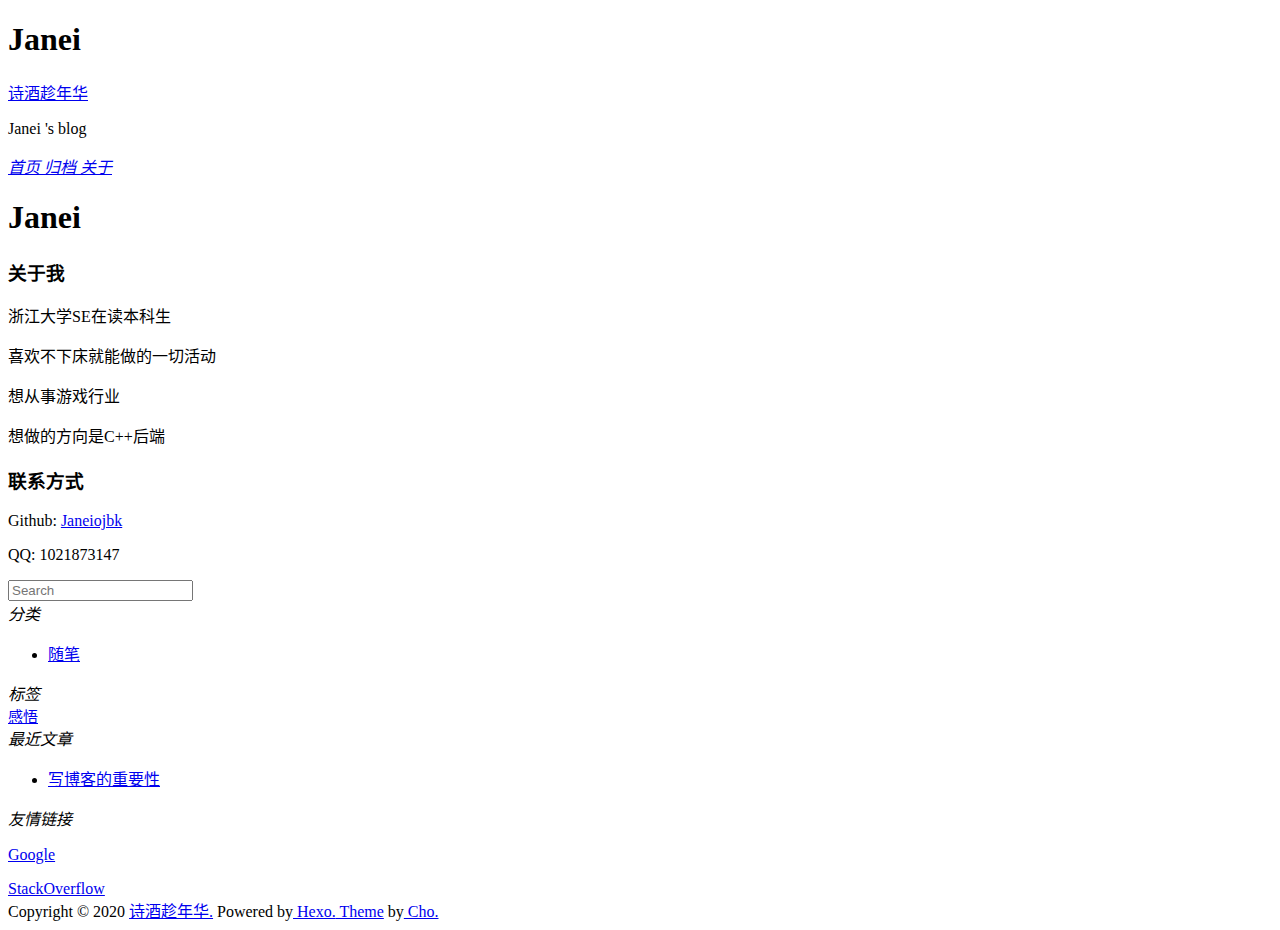
==== commit 79bdcdbf: "Site updated: 2020-02-28 02:41:49" ====
--- a/about/index.html
+++ b/about/index.html
@@ -1,7 +1,7 @@
-<!DOCTYPE html><html lang="zh-CN"><head><meta http-equiv="content-type" content="text/html; charset=utf-8"><meta content="width=device-width, initial-scale=1.0, maximum-scale=1.0, user-scalable=0" name="viewport"><meta content="yes" name="apple-mobile-web-app-capable"><meta content="black-translucent" name="apple-mobile-web-app-status-bar-style"><meta content="telephone=no" name="format-detection"><meta name="description" content=""><title>Janei | 诗酒趁年华</title><link rel="stylesheet" type="text/css" href="/css/style.css?v=0.0.0"><link rel="stylesheet" type="text/css" href="//lib.baomitu.com/normalize/8.0.1/normalize.min.css"><link rel="stylesheet" type="text/css" href="//lib.baomitu.com/pure/1.0.0/pure-min.css"><link rel="stylesheet" type="text/css" href="//lib.baomitu.com/pure/1.0.0/grids-responsive-min.css"><link rel="stylesheet" href="//lib.baomitu.com/font-awesome/4.7.0/css/font-awesome.min.css"><script type="text/javascript" src="//lib.baomitu.com/jquery/3.4.0/jquery.min.js"></script><link rel="icon" mask="" sizes="any" href="/favicon.ico"><link rel="Shortcut Icon" type="image/x-icon" href="/favicon.ico"><link rel="apple-touch-icon" href="/apple-touch-icon.png"><link rel="apple-touch-icon-precomposed" href="/apple-touch-icon.png"><meta name="generator" content="Hexo 4.2.0"></head><body><div class="body_container"><div id="header"><div class="site-name"><h1 class="hidden">Janei</h1><a id="logo" href="/.">诗酒趁年华</a><p class="description">Janei 's blog</p></div><div id="nav-menu"><a href="/."><i class="fa fa-home"> 首页</i></a><a href="/archives/"><i class="fa fa-archive"> 归档</i></a><a class="current" href="/about/"><i class="fa fa-user"> 关于</i></a></div></div><div class="pure-g" id="layout"><div class="pure-u-1 pure-u-md-3-4"><div class="content_container"><div class="post"><h1 class="post-title">Janei</h1><div class="post-content"><h3 id="关于我"><a href="#关于我" class="headerlink" title="关于我"></a>关于我</h3><p>浙江大学SE在读本科生</p>
+<!DOCTYPE html><html lang="zh-CN"><head><meta http-equiv="content-type" content="text/html; charset=utf-8"><meta content="width=device-width, initial-scale=1.0, maximum-scale=1.0, user-scalable=0" name="viewport"><meta content="yes" name="apple-mobile-web-app-capable"><meta content="black-translucent" name="apple-mobile-web-app-status-bar-style"><meta content="telephone=no" name="format-detection"><meta name="description" content=""><title>Janei | 诗酒趁年华</title><link rel="stylesheet" type="text/css" href="/Janeiojbk.github.io/css/style.css?v=0.0.0"><link rel="stylesheet" type="text/css" href="//lib.baomitu.com/normalize/8.0.1/normalize.min.css"><link rel="stylesheet" type="text/css" href="//lib.baomitu.com/pure/1.0.0/pure-min.css"><link rel="stylesheet" type="text/css" href="//lib.baomitu.com/pure/1.0.0/grids-responsive-min.css"><link rel="stylesheet" href="//lib.baomitu.com/font-awesome/4.7.0/css/font-awesome.min.css"><script type="text/javascript" src="//lib.baomitu.com/jquery/3.4.0/jquery.min.js"></script><link rel="icon" mask="" sizes="any" href="/Janeiojbk.github.io/favicon.ico"><link rel="Shortcut Icon" type="image/x-icon" href="/Janeiojbk.github.io/favicon.ico"><link rel="apple-touch-icon" href="/Janeiojbk.github.io/apple-touch-icon.png"><link rel="apple-touch-icon-precomposed" href="/Janeiojbk.github.io/apple-touch-icon.png"><meta name="generator" content="Hexo 4.2.0"></head><body><div class="body_container"><div id="header"><div class="site-name"><h1 class="hidden">Janei</h1><a id="logo" href="/Janeiojbk.github.io/.">诗酒趁年华</a><p class="description">Janei 's blog</p></div><div id="nav-menu"><a href="/Janeiojbk.github.io/."><i class="fa fa-home"> 首页</i></a><a href="/Janeiojbk.github.io/archives/"><i class="fa fa-archive"> 归档</i></a><a class="current" href="/Janeiojbk.github.io/about/"><i class="fa fa-user"> 关于</i></a></div></div><div class="pure-g" id="layout"><div class="pure-u-1 pure-u-md-3-4"><div class="content_container"><div class="post"><h1 class="post-title">Janei</h1><div class="post-content"><h3 id="关于我"><a href="#关于我" class="headerlink" title="关于我"></a>关于我</h3><p>浙江大学SE在读本科生</p>
 <p>喜欢不下床就能做的一切活动</p>
 <p>想从事游戏行业</p>
 <p>想做的方向是C++后端</p>
 <h3 id="联系方式"><a href="#联系方式" class="headerlink" title="联系方式"></a>联系方式</h3><p>Github: <a href="https://github.com/Janeiojbk" target="_blank" rel="noopener">Janeiojbk</a></p>
 <p>QQ: 1021873147</p>
-</div></div></div></div><div class="pure-u-1-4 hidden_mid_and_down"><div id="sidebar"><div class="widget"><form class="search-form" action="//www.google.com/search" method="get" accept-charset="utf-8" target="_blank"><input type="text" name="q" maxlength="20" placeholder="Search"/><input type="hidden" name="sitesearch" value="https://janeiojbk.github.io"/></form></div><div class="widget"><div class="widget-title"><i class="fa fa-folder-o"> 分类</i></div><ul class="category-list"><li class="category-list-item"><a class="category-list-link" href="/categories/%E9%9A%8F%E7%AC%94/">随笔</a></li></ul></div><div class="widget"><div class="widget-title"><i class="fa fa-star-o"> 标签</i></div><div class="tagcloud"><a href="/tags/%E6%84%9F%E6%82%9F/" style="font-size: 15px;">感悟</a></div></div><div class="widget"><div class="widget-title"><i class="fa fa-file-o"> 最近文章</i></div><ul class="post-list"><li class="post-list-item"><a class="post-list-link" href="/2020/02/28/%E5%86%99%E5%8D%9A%E5%AE%A2%E7%9A%84%E9%87%8D%E8%A6%81%E6%80%A7/">写博客的重要性</a></li></ul></div><div class="widget"><div class="widget-title"><i class="fa fa-external-link"> 友情链接</i></div><ul></ul><a href="https://google.com/" title="Google" target="_blank">Google</a><ul></ul><a href="https://stackoverflow.com/" title="StackOverflow" target="_blank">StackOverflow</a></div></div></div><div class="pure-u-1 pure-u-md-3-4"><div id="footer">Copyright © 2020 <a href="/." rel="nofollow">诗酒趁年华.</a> Powered by<a rel="nofollow" target="_blank" href="https://hexo.io"> Hexo.</a><a rel="nofollow" target="_blank" href="https://github.com/tufu9441/maupassant-hexo"> Theme</a> by<a rel="nofollow" target="_blank" href="https://github.com/pagecho"> Cho.</a></div></div></div><a class="show" id="rocket" href="#top"></a><script type="text/javascript" src="/js/totop.js?v=0.0.0" async></script><script type="text/javascript" src="//lib.baomitu.com/fancybox/3.5.7/jquery.fancybox.min.js" async></script><script type="text/javascript" src="/js/fancybox.js?v=0.0.0" async></script><link rel="stylesheet" type="text/css" href="//lib.baomitu.com/fancybox/3.5.7/jquery.fancybox.min.css"><script type="text/javascript" src="/js/codeblock-resizer.js?v=0.0.0"></script><script type="text/javascript" src="/js/smartresize.js?v=0.0.0"></script></div></body></html>+</div></div></div></div><div class="pure-u-1-4 hidden_mid_and_down"><div id="sidebar"><div class="widget"><form class="search-form" action="//www.google.com/search" method="get" accept-charset="utf-8" target="_blank"><input type="text" name="q" maxlength="20" placeholder="Search"/><input type="hidden" name="sitesearch" value="http://Janeiojbk.github.io"/></form></div><div class="widget"><div class="widget-title"><i class="fa fa-folder-o"> 分类</i></div><ul class="category-list"><li class="category-list-item"><a class="category-list-link" href="/Janeiojbk.github.io/categories/%E9%9A%8F%E7%AC%94/">随笔</a></li></ul></div><div class="widget"><div class="widget-title"><i class="fa fa-star-o"> 标签</i></div><div class="tagcloud"><a href="/Janeiojbk.github.io/tags/%E6%84%9F%E6%82%9F/" style="font-size: 15px;">感悟</a></div></div><div class="widget"><div class="widget-title"><i class="fa fa-file-o"> 最近文章</i></div><ul class="post-list"><li class="post-list-item"><a class="post-list-link" href="/Janeiojbk.github.io/2020/02/28/%E5%86%99%E5%8D%9A%E5%AE%A2%E7%9A%84%E9%87%8D%E8%A6%81%E6%80%A7/">写博客的重要性</a></li></ul></div><div class="widget"><div class="widget-title"><i class="fa fa-external-link"> 友情链接</i></div><ul></ul><a href="https://google.com/" title="Google" target="_blank">Google</a><ul></ul><a href="https://stackoverflow.com/" title="StackOverflow" target="_blank">StackOverflow</a></div></div></div><div class="pure-u-1 pure-u-md-3-4"><div id="footer">Copyright © 2020 <a href="/Janeiojbk.github.io/." rel="nofollow">诗酒趁年华.</a> Powered by<a rel="nofollow" target="_blank" href="https://hexo.io"> Hexo.</a><a rel="nofollow" target="_blank" href="https://github.com/tufu9441/maupassant-hexo"> Theme</a> by<a rel="nofollow" target="_blank" href="https://github.com/pagecho"> Cho.</a></div></div></div><a class="show" id="rocket" href="#top"></a><script type="text/javascript" src="/Janeiojbk.github.io/js/totop.js?v=0.0.0" async></script><script type="text/javascript" src="//lib.baomitu.com/fancybox/3.5.7/jquery.fancybox.min.js" async></script><script type="text/javascript" src="/Janeiojbk.github.io/js/fancybox.js?v=0.0.0" async></script><link rel="stylesheet" type="text/css" href="//lib.baomitu.com/fancybox/3.5.7/jquery.fancybox.min.css"><script type="text/javascript" src="/Janeiojbk.github.io/js/codeblock-resizer.js?v=0.0.0"></script><script type="text/javascript" src="/Janeiojbk.github.io/js/smartresize.js?v=0.0.0"></script></div></body></html>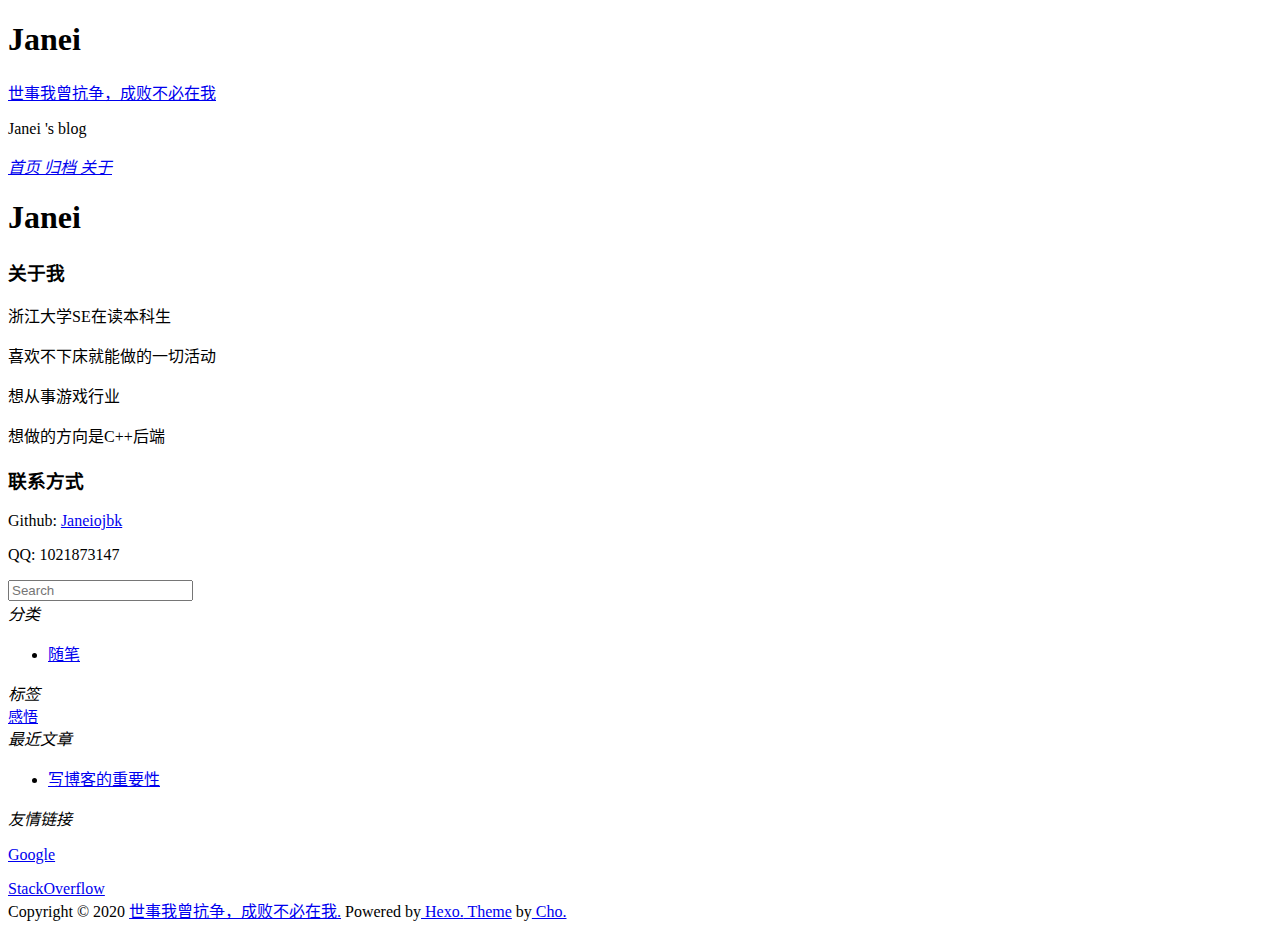
==== commit dfa11b94: "Site updated: 2020-02-28 18:20:53" ====
--- a/about/index.html
+++ b/about/index.html
@@ -1,7 +1,7 @@
-<!DOCTYPE html><html lang="zh-CN"><head><meta http-equiv="content-type" content="text/html; charset=utf-8"><meta content="width=device-width, initial-scale=1.0, maximum-scale=1.0, user-scalable=0" name="viewport"><meta content="yes" name="apple-mobile-web-app-capable"><meta content="black-translucent" name="apple-mobile-web-app-status-bar-style"><meta content="telephone=no" name="format-detection"><meta name="description" content=""><title>Janei | 诗酒趁年华</title><link rel="stylesheet" type="text/css" href="/Janeiojbk.github.io/css/style.css?v=0.0.0"><link rel="stylesheet" type="text/css" href="//lib.baomitu.com/normalize/8.0.1/normalize.min.css"><link rel="stylesheet" type="text/css" href="//lib.baomitu.com/pure/1.0.0/pure-min.css"><link rel="stylesheet" type="text/css" href="//lib.baomitu.com/pure/1.0.0/grids-responsive-min.css"><link rel="stylesheet" href="//lib.baomitu.com/font-awesome/4.7.0/css/font-awesome.min.css"><script type="text/javascript" src="//lib.baomitu.com/jquery/3.4.0/jquery.min.js"></script><link rel="icon" mask="" sizes="any" href="/Janeiojbk.github.io/favicon.ico"><link rel="Shortcut Icon" type="image/x-icon" href="/Janeiojbk.github.io/favicon.ico"><link rel="apple-touch-icon" href="/Janeiojbk.github.io/apple-touch-icon.png"><link rel="apple-touch-icon-precomposed" href="/Janeiojbk.github.io/apple-touch-icon.png"><meta name="generator" content="Hexo 4.2.0"></head><body><div class="body_container"><div id="header"><div class="site-name"><h1 class="hidden">Janei</h1><a id="logo" href="/Janeiojbk.github.io/.">诗酒趁年华</a><p class="description">Janei 's blog</p></div><div id="nav-menu"><a href="/Janeiojbk.github.io/."><i class="fa fa-home"> 首页</i></a><a href="/Janeiojbk.github.io/archives/"><i class="fa fa-archive"> 归档</i></a><a class="current" href="/Janeiojbk.github.io/about/"><i class="fa fa-user"> 关于</i></a></div></div><div class="pure-g" id="layout"><div class="pure-u-1 pure-u-md-3-4"><div class="content_container"><div class="post"><h1 class="post-title">Janei</h1><div class="post-content"><h3 id="关于我"><a href="#关于我" class="headerlink" title="关于我"></a>关于我</h3><p>浙江大学SE在读本科生</p>
+<!DOCTYPE html><html lang="zh-CN"><head><meta http-equiv="content-type" content="text/html; charset=utf-8"><meta content="width=device-width, initial-scale=1.0, maximum-scale=1.0, user-scalable=0" name="viewport"><meta content="yes" name="apple-mobile-web-app-capable"><meta content="black-translucent" name="apple-mobile-web-app-status-bar-style"><meta content="telephone=no" name="format-detection"><meta name="description" content=""><title>Janei | 世事我曾抗争，成败不必在我</title><link rel="stylesheet" type="text/css" href="/Janeiojbk.github.io/css/style.css?v=0.0.0"><link rel="stylesheet" type="text/css" href="//lib.baomitu.com/normalize/8.0.1/normalize.min.css"><link rel="stylesheet" type="text/css" href="//lib.baomitu.com/pure/1.0.0/pure-min.css"><link rel="stylesheet" type="text/css" href="//lib.baomitu.com/pure/1.0.0/grids-responsive-min.css"><link rel="stylesheet" href="//lib.baomitu.com/font-awesome/4.7.0/css/font-awesome.min.css"><script type="text/javascript" src="//lib.baomitu.com/jquery/3.4.0/jquery.min.js"></script><link rel="icon" mask="" sizes="any" href="/Janeiojbk.github.io/favicon.ico"><link rel="Shortcut Icon" type="image/x-icon" href="/Janeiojbk.github.io/favicon.ico"><link rel="apple-touch-icon" href="/Janeiojbk.github.io/apple-touch-icon.png"><link rel="apple-touch-icon-precomposed" href="/Janeiojbk.github.io/apple-touch-icon.png"><meta name="generator" content="Hexo 4.2.0"></head><body><div class="body_container"><div id="header"><div class="site-name"><h1 class="hidden">Janei</h1><a id="logo" href="/Janeiojbk.github.io/.">世事我曾抗争，成败不必在我</a><p class="description">Janei 's blog</p></div><div id="nav-menu"><a href="/Janeiojbk.github.io/."><i class="fa fa-home"> 首页</i></a><a href="/Janeiojbk.github.io/archives/"><i class="fa fa-archive"> 归档</i></a><a class="current" href="/Janeiojbk.github.io/about/"><i class="fa fa-user"> 关于</i></a></div></div><div class="pure-g" id="layout"><div class="pure-u-1 pure-u-md-3-4"><div class="content_container"><div class="post"><h1 class="post-title">Janei</h1><div class="post-content"><h3 id="关于我"><a href="#关于我" class="headerlink" title="关于我"></a>关于我</h3><p>浙江大学SE在读本科生</p>
 <p>喜欢不下床就能做的一切活动</p>
 <p>想从事游戏行业</p>
 <p>想做的方向是C++后端</p>
 <h3 id="联系方式"><a href="#联系方式" class="headerlink" title="联系方式"></a>联系方式</h3><p>Github: <a href="https://github.com/Janeiojbk" target="_blank" rel="noopener">Janeiojbk</a></p>
 <p>QQ: 1021873147</p>
-</div></div></div></div><div class="pure-u-1-4 hidden_mid_and_down"><div id="sidebar"><div class="widget"><form class="search-form" action="//www.google.com/search" method="get" accept-charset="utf-8" target="_blank"><input type="text" name="q" maxlength="20" placeholder="Search"/><input type="hidden" name="sitesearch" value="http://Janeiojbk.github.io"/></form></div><div class="widget"><div class="widget-title"><i class="fa fa-folder-o"> 分类</i></div><ul class="category-list"><li class="category-list-item"><a class="category-list-link" href="/Janeiojbk.github.io/categories/%E9%9A%8F%E7%AC%94/">随笔</a></li></ul></div><div class="widget"><div class="widget-title"><i class="fa fa-star-o"> 标签</i></div><div class="tagcloud"><a href="/Janeiojbk.github.io/tags/%E6%84%9F%E6%82%9F/" style="font-size: 15px;">感悟</a></div></div><div class="widget"><div class="widget-title"><i class="fa fa-file-o"> 最近文章</i></div><ul class="post-list"><li class="post-list-item"><a class="post-list-link" href="/Janeiojbk.github.io/2020/02/28/%E5%86%99%E5%8D%9A%E5%AE%A2%E7%9A%84%E9%87%8D%E8%A6%81%E6%80%A7/">写博客的重要性</a></li></ul></div><div class="widget"><div class="widget-title"><i class="fa fa-external-link"> 友情链接</i></div><ul></ul><a href="https://google.com/" title="Google" target="_blank">Google</a><ul></ul><a href="https://stackoverflow.com/" title="StackOverflow" target="_blank">StackOverflow</a></div></div></div><div class="pure-u-1 pure-u-md-3-4"><div id="footer">Copyright © 2020 <a href="/Janeiojbk.github.io/." rel="nofollow">诗酒趁年华.</a> Powered by<a rel="nofollow" target="_blank" href="https://hexo.io"> Hexo.</a><a rel="nofollow" target="_blank" href="https://github.com/tufu9441/maupassant-hexo"> Theme</a> by<a rel="nofollow" target="_blank" href="https://github.com/pagecho"> Cho.</a></div></div></div><a class="show" id="rocket" href="#top"></a><script type="text/javascript" src="/Janeiojbk.github.io/js/totop.js?v=0.0.0" async></script><script type="text/javascript" src="//lib.baomitu.com/fancybox/3.5.7/jquery.fancybox.min.js" async></script><script type="text/javascript" src="/Janeiojbk.github.io/js/fancybox.js?v=0.0.0" async></script><link rel="stylesheet" type="text/css" href="//lib.baomitu.com/fancybox/3.5.7/jquery.fancybox.min.css"><script type="text/javascript" src="/Janeiojbk.github.io/js/codeblock-resizer.js?v=0.0.0"></script><script type="text/javascript" src="/Janeiojbk.github.io/js/smartresize.js?v=0.0.0"></script></div></body></html>+</div></div></div></div><div class="pure-u-1-4 hidden_mid_and_down"><div id="sidebar"><div class="widget"><form class="search-form" action="//www.google.com/search" method="get" accept-charset="utf-8" target="_blank"><input type="text" name="q" maxlength="20" placeholder="Search"/><input type="hidden" name="sitesearch" value="http://Janeiojbk.github.io"/></form></div><div class="widget"><div class="widget-title"><i class="fa fa-folder-o"> 分类</i></div><ul class="category-list"><li class="category-list-item"><a class="category-list-link" href="/Janeiojbk.github.io/categories/%E9%9A%8F%E7%AC%94/">随笔</a></li></ul></div><div class="widget"><div class="widget-title"><i class="fa fa-star-o"> 标签</i></div><div class="tagcloud"><a href="/Janeiojbk.github.io/tags/%E6%84%9F%E6%82%9F/" style="font-size: 15px;">感悟</a></div></div><div class="widget"><div class="widget-title"><i class="fa fa-file-o"> 最近文章</i></div><ul class="post-list"><li class="post-list-item"><a class="post-list-link" href="/Janeiojbk.github.io/2020/02/28/%E5%86%99%E5%8D%9A%E5%AE%A2%E7%9A%84%E9%87%8D%E8%A6%81%E6%80%A7/">写博客的重要性</a></li></ul></div><div class="widget"><div class="widget-title"><i class="fa fa-external-link"> 友情链接</i></div><ul></ul><a href="https://google.com/" title="Google" target="_blank">Google</a><ul></ul><a href="https://stackoverflow.com/" title="StackOverflow" target="_blank">StackOverflow</a></div></div></div><div class="pure-u-1 pure-u-md-3-4"><div id="footer">Copyright © 2020 <a href="/Janeiojbk.github.io/." rel="nofollow">世事我曾抗争，成败不必在我.</a> Powered by<a rel="nofollow" target="_blank" href="https://hexo.io"> Hexo.</a><a rel="nofollow" target="_blank" href="https://github.com/tufu9441/maupassant-hexo"> Theme</a> by<a rel="nofollow" target="_blank" href="https://github.com/pagecho"> Cho.</a></div></div></div><a class="show" id="rocket" href="#top"></a><script type="text/javascript" src="/Janeiojbk.github.io/js/totop.js?v=0.0.0" async></script><script type="text/javascript" src="//lib.baomitu.com/fancybox/3.5.7/jquery.fancybox.min.js" async></script><script type="text/javascript" src="/Janeiojbk.github.io/js/fancybox.js?v=0.0.0" async></script><link rel="stylesheet" type="text/css" href="//lib.baomitu.com/fancybox/3.5.7/jquery.fancybox.min.css"><script type="text/javascript" src="/Janeiojbk.github.io/js/codeblock-resizer.js?v=0.0.0"></script><script type="text/javascript" src="/Janeiojbk.github.io/js/smartresize.js?v=0.0.0"></script></div></body></html>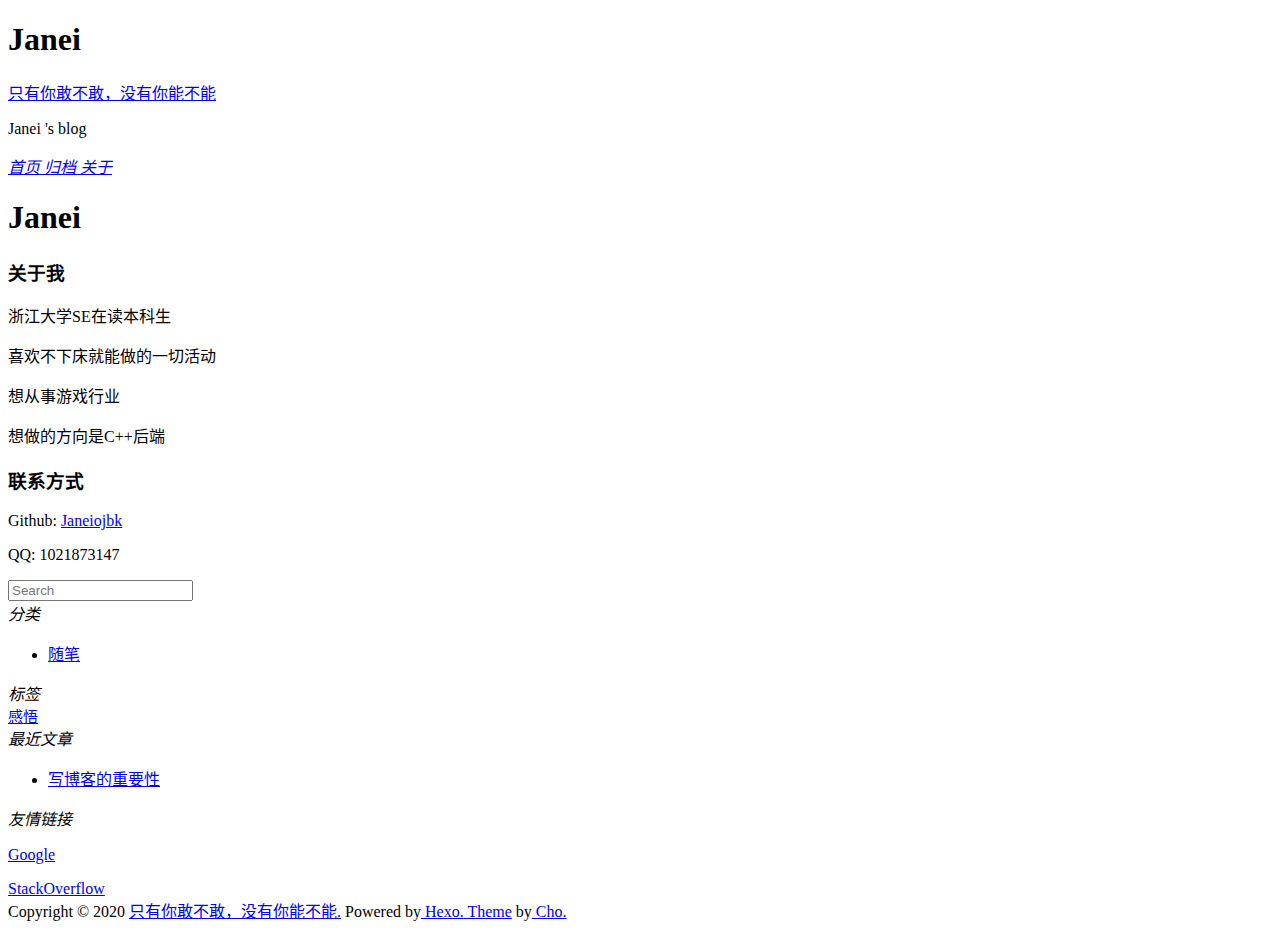
==== commit e9c335b1: "Site updated: 2020-02-28 18:33:44" ====
--- a/about/index.html
+++ b/about/index.html
@@ -1,7 +1,7 @@
-<!DOCTYPE html><html lang="zh-CN"><head><meta http-equiv="content-type" content="text/html; charset=utf-8"><meta content="width=device-width, initial-scale=1.0, maximum-scale=1.0, user-scalable=0" name="viewport"><meta content="yes" name="apple-mobile-web-app-capable"><meta content="black-translucent" name="apple-mobile-web-app-status-bar-style"><meta content="telephone=no" name="format-detection"><meta name="description" content=""><title>Janei | 世事我曾抗争，成败不必在我</title><link rel="stylesheet" type="text/css" href="/Janeiojbk.github.io/css/style.css?v=0.0.0"><link rel="stylesheet" type="text/css" href="//lib.baomitu.com/normalize/8.0.1/normalize.min.css"><link rel="stylesheet" type="text/css" href="//lib.baomitu.com/pure/1.0.0/pure-min.css"><link rel="stylesheet" type="text/css" href="//lib.baomitu.com/pure/1.0.0/grids-responsive-min.css"><link rel="stylesheet" href="//lib.baomitu.com/font-awesome/4.7.0/css/font-awesome.min.css"><script type="text/javascript" src="//lib.baomitu.com/jquery/3.4.0/jquery.min.js"></script><link rel="icon" mask="" sizes="any" href="/Janeiojbk.github.io/favicon.ico"><link rel="Shortcut Icon" type="image/x-icon" href="/Janeiojbk.github.io/favicon.ico"><link rel="apple-touch-icon" href="/Janeiojbk.github.io/apple-touch-icon.png"><link rel="apple-touch-icon-precomposed" href="/Janeiojbk.github.io/apple-touch-icon.png"><meta name="generator" content="Hexo 4.2.0"></head><body><div class="body_container"><div id="header"><div class="site-name"><h1 class="hidden">Janei</h1><a id="logo" href="/Janeiojbk.github.io/.">世事我曾抗争，成败不必在我</a><p class="description">Janei 's blog</p></div><div id="nav-menu"><a href="/Janeiojbk.github.io/."><i class="fa fa-home"> 首页</i></a><a href="/Janeiojbk.github.io/archives/"><i class="fa fa-archive"> 归档</i></a><a class="current" href="/Janeiojbk.github.io/about/"><i class="fa fa-user"> 关于</i></a></div></div><div class="pure-g" id="layout"><div class="pure-u-1 pure-u-md-3-4"><div class="content_container"><div class="post"><h1 class="post-title">Janei</h1><div class="post-content"><h3 id="关于我"><a href="#关于我" class="headerlink" title="关于我"></a>关于我</h3><p>浙江大学SE在读本科生</p>
+<!DOCTYPE html><html lang="zh-CN"><head><meta http-equiv="content-type" content="text/html; charset=utf-8"><meta content="width=device-width, initial-scale=1.0, maximum-scale=1.0, user-scalable=0" name="viewport"><meta content="yes" name="apple-mobile-web-app-capable"><meta content="black-translucent" name="apple-mobile-web-app-status-bar-style"><meta content="telephone=no" name="format-detection"><meta name="description" content=""><title>Janei | 只有你敢不敢，没有你能不能</title><link rel="stylesheet" type="text/css" href="/Janeiojbk.github.io/css/style.css?v=0.0.0"><link rel="stylesheet" type="text/css" href="//lib.baomitu.com/normalize/8.0.1/normalize.min.css"><link rel="stylesheet" type="text/css" href="//lib.baomitu.com/pure/1.0.0/pure-min.css"><link rel="stylesheet" type="text/css" href="//lib.baomitu.com/pure/1.0.0/grids-responsive-min.css"><link rel="stylesheet" href="//lib.baomitu.com/font-awesome/4.7.0/css/font-awesome.min.css"><script type="text/javascript" src="//lib.baomitu.com/jquery/3.4.0/jquery.min.js"></script><link rel="icon" mask="" sizes="any" href="/Janeiojbk.github.io/favicon.ico"><link rel="Shortcut Icon" type="image/x-icon" href="/Janeiojbk.github.io/favicon.ico"><link rel="apple-touch-icon" href="/Janeiojbk.github.io/apple-touch-icon.png"><link rel="apple-touch-icon-precomposed" href="/Janeiojbk.github.io/apple-touch-icon.png"><meta name="generator" content="Hexo 4.2.0"></head><body><div class="body_container"><div id="header"><div class="site-name"><h1 class="hidden">Janei</h1><a id="logo" href="/Janeiojbk.github.io/.">只有你敢不敢，没有你能不能</a><p class="description">Janei 's blog</p></div><div id="nav-menu"><a href="/Janeiojbk.github.io/."><i class="fa fa-home"> 首页</i></a><a href="/Janeiojbk.github.io/archives/"><i class="fa fa-archive"> 归档</i></a><a class="current" href="/Janeiojbk.github.io/about/"><i class="fa fa-user"> 关于</i></a></div></div><div class="pure-g" id="layout"><div class="pure-u-1 pure-u-md-3-4"><div class="content_container"><div class="post"><h1 class="post-title">Janei</h1><div class="post-content"><h3 id="关于我"><a href="#关于我" class="headerlink" title="关于我"></a>关于我</h3><p>浙江大学SE在读本科生</p>
 <p>喜欢不下床就能做的一切活动</p>
 <p>想从事游戏行业</p>
 <p>想做的方向是C++后端</p>
 <h3 id="联系方式"><a href="#联系方式" class="headerlink" title="联系方式"></a>联系方式</h3><p>Github: <a href="https://github.com/Janeiojbk" target="_blank" rel="noopener">Janeiojbk</a></p>
 <p>QQ: 1021873147</p>
-</div></div></div></div><div class="pure-u-1-4 hidden_mid_and_down"><div id="sidebar"><div class="widget"><form class="search-form" action="//www.google.com/search" method="get" accept-charset="utf-8" target="_blank"><input type="text" name="q" maxlength="20" placeholder="Search"/><input type="hidden" name="sitesearch" value="http://Janeiojbk.github.io"/></form></div><div class="widget"><div class="widget-title"><i class="fa fa-folder-o"> 分类</i></div><ul class="category-list"><li class="category-list-item"><a class="category-list-link" href="/Janeiojbk.github.io/categories/%E9%9A%8F%E7%AC%94/">随笔</a></li></ul></div><div class="widget"><div class="widget-title"><i class="fa fa-star-o"> 标签</i></div><div class="tagcloud"><a href="/Janeiojbk.github.io/tags/%E6%84%9F%E6%82%9F/" style="font-size: 15px;">感悟</a></div></div><div class="widget"><div class="widget-title"><i class="fa fa-file-o"> 最近文章</i></div><ul class="post-list"><li class="post-list-item"><a class="post-list-link" href="/Janeiojbk.github.io/2020/02/28/%E5%86%99%E5%8D%9A%E5%AE%A2%E7%9A%84%E9%87%8D%E8%A6%81%E6%80%A7/">写博客的重要性</a></li></ul></div><div class="widget"><div class="widget-title"><i class="fa fa-external-link"> 友情链接</i></div><ul></ul><a href="https://google.com/" title="Google" target="_blank">Google</a><ul></ul><a href="https://stackoverflow.com/" title="StackOverflow" target="_blank">StackOverflow</a></div></div></div><div class="pure-u-1 pure-u-md-3-4"><div id="footer">Copyright © 2020 <a href="/Janeiojbk.github.io/." rel="nofollow">世事我曾抗争，成败不必在我.</a> Powered by<a rel="nofollow" target="_blank" href="https://hexo.io"> Hexo.</a><a rel="nofollow" target="_blank" href="https://github.com/tufu9441/maupassant-hexo"> Theme</a> by<a rel="nofollow" target="_blank" href="https://github.com/pagecho"> Cho.</a></div></div></div><a class="show" id="rocket" href="#top"></a><script type="text/javascript" src="/Janeiojbk.github.io/js/totop.js?v=0.0.0" async></script><script type="text/javascript" src="//lib.baomitu.com/fancybox/3.5.7/jquery.fancybox.min.js" async></script><script type="text/javascript" src="/Janeiojbk.github.io/js/fancybox.js?v=0.0.0" async></script><link rel="stylesheet" type="text/css" href="//lib.baomitu.com/fancybox/3.5.7/jquery.fancybox.min.css"><script type="text/javascript" src="/Janeiojbk.github.io/js/codeblock-resizer.js?v=0.0.0"></script><script type="text/javascript" src="/Janeiojbk.github.io/js/smartresize.js?v=0.0.0"></script></div></body></html>+</div></div></div></div><div class="pure-u-1-4 hidden_mid_and_down"><div id="sidebar"><div class="widget"><form class="search-form" action="//www.google.com/search" method="get" accept-charset="utf-8" target="_blank"><input type="text" name="q" maxlength="20" placeholder="Search"/><input type="hidden" name="sitesearch" value="http://Janeiojbk.github.io"/></form></div><div class="widget"><div class="widget-title"><i class="fa fa-folder-o"> 分类</i></div><ul class="category-list"><li class="category-list-item"><a class="category-list-link" href="/Janeiojbk.github.io/categories/%E9%9A%8F%E7%AC%94/">随笔</a></li></ul></div><div class="widget"><div class="widget-title"><i class="fa fa-star-o"> 标签</i></div><div class="tagcloud"><a href="/Janeiojbk.github.io/tags/%E6%84%9F%E6%82%9F/" style="font-size: 15px;">感悟</a></div></div><div class="widget"><div class="widget-title"><i class="fa fa-file-o"> 最近文章</i></div><ul class="post-list"><li class="post-list-item"><a class="post-list-link" href="/Janeiojbk.github.io/2020/02/28/%E5%86%99%E5%8D%9A%E5%AE%A2%E7%9A%84%E9%87%8D%E8%A6%81%E6%80%A7/">写博客的重要性</a></li></ul></div><div class="widget"><div class="widget-title"><i class="fa fa-external-link"> 友情链接</i></div><ul></ul><a href="https://google.com/" title="Google" target="_blank">Google</a><ul></ul><a href="https://stackoverflow.com/" title="StackOverflow" target="_blank">StackOverflow</a></div></div></div><div class="pure-u-1 pure-u-md-3-4"><div id="footer">Copyright © 2020 <a href="/Janeiojbk.github.io/." rel="nofollow">只有你敢不敢，没有你能不能.</a> Powered by<a rel="nofollow" target="_blank" href="https://hexo.io"> Hexo.</a><a rel="nofollow" target="_blank" href="https://github.com/tufu9441/maupassant-hexo"> Theme</a> by<a rel="nofollow" target="_blank" href="https://github.com/pagecho"> Cho.</a></div></div></div><a class="show" id="rocket" href="#top"></a><script type="text/javascript" src="/Janeiojbk.github.io/js/totop.js?v=0.0.0" async></script><script type="text/javascript" src="//lib.baomitu.com/fancybox/3.5.7/jquery.fancybox.min.js" async></script><script type="text/javascript" src="/Janeiojbk.github.io/js/fancybox.js?v=0.0.0" async></script><link rel="stylesheet" type="text/css" href="//lib.baomitu.com/fancybox/3.5.7/jquery.fancybox.min.css"><script type="text/javascript" src="/Janeiojbk.github.io/js/codeblock-resizer.js?v=0.0.0"></script><script type="text/javascript" src="/Janeiojbk.github.io/js/smartresize.js?v=0.0.0"></script></div></body></html>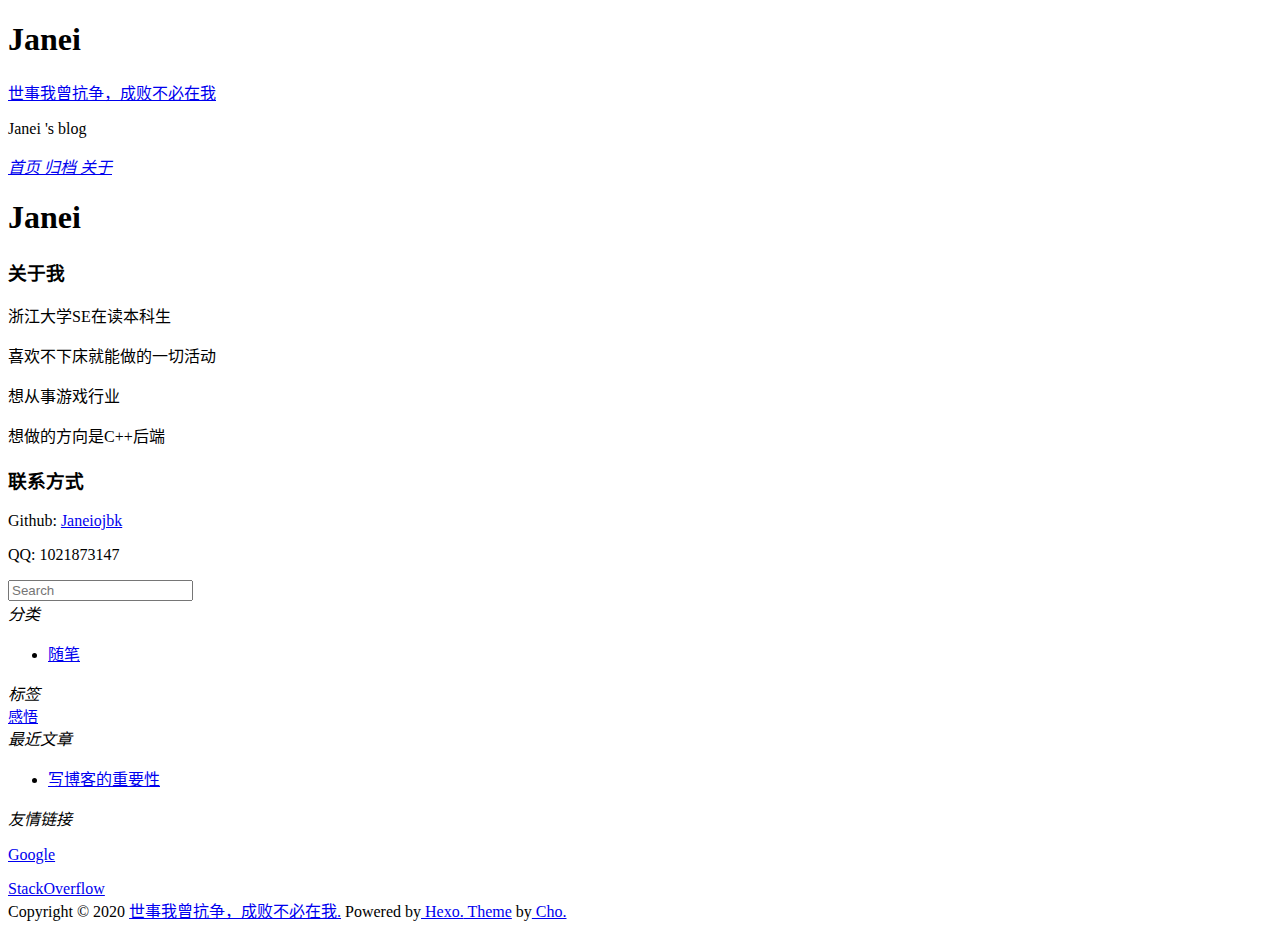
==== commit 5487a7b0: "Site updated: 2020-02-28 18:59:14" ====
--- a/about/index.html
+++ b/about/index.html
@@ -1,7 +1,7 @@
-<!DOCTYPE html><html lang="zh-CN"><head><meta http-equiv="content-type" content="text/html; charset=utf-8"><meta content="width=device-width, initial-scale=1.0, maximum-scale=1.0, user-scalable=0" name="viewport"><meta content="yes" name="apple-mobile-web-app-capable"><meta content="black-translucent" name="apple-mobile-web-app-status-bar-style"><meta content="telephone=no" name="format-detection"><meta name="description" content=""><title>Janei | 只有你敢不敢，没有你能不能</title><link rel="stylesheet" type="text/css" href="/Janeiojbk.github.io/css/style.css?v=0.0.0"><link rel="stylesheet" type="text/css" href="//lib.baomitu.com/normalize/8.0.1/normalize.min.css"><link rel="stylesheet" type="text/css" href="//lib.baomitu.com/pure/1.0.0/pure-min.css"><link rel="stylesheet" type="text/css" href="//lib.baomitu.com/pure/1.0.0/grids-responsive-min.css"><link rel="stylesheet" href="//lib.baomitu.com/font-awesome/4.7.0/css/font-awesome.min.css"><script type="text/javascript" src="//lib.baomitu.com/jquery/3.4.0/jquery.min.js"></script><link rel="icon" mask="" sizes="any" href="/Janeiojbk.github.io/favicon.ico"><link rel="Shortcut Icon" type="image/x-icon" href="/Janeiojbk.github.io/favicon.ico"><link rel="apple-touch-icon" href="/Janeiojbk.github.io/apple-touch-icon.png"><link rel="apple-touch-icon-precomposed" href="/Janeiojbk.github.io/apple-touch-icon.png"><meta name="generator" content="Hexo 4.2.0"></head><body><div class="body_container"><div id="header"><div class="site-name"><h1 class="hidden">Janei</h1><a id="logo" href="/Janeiojbk.github.io/.">只有你敢不敢，没有你能不能</a><p class="description">Janei 's blog</p></div><div id="nav-menu"><a href="/Janeiojbk.github.io/."><i class="fa fa-home"> 首页</i></a><a href="/Janeiojbk.github.io/archives/"><i class="fa fa-archive"> 归档</i></a><a class="current" href="/Janeiojbk.github.io/about/"><i class="fa fa-user"> 关于</i></a></div></div><div class="pure-g" id="layout"><div class="pure-u-1 pure-u-md-3-4"><div class="content_container"><div class="post"><h1 class="post-title">Janei</h1><div class="post-content"><h3 id="关于我"><a href="#关于我" class="headerlink" title="关于我"></a>关于我</h3><p>浙江大学SE在读本科生</p>
+<!DOCTYPE html><html lang="zh-CN"><head><meta http-equiv="content-type" content="text/html; charset=utf-8"><meta content="width=device-width, initial-scale=1.0, maximum-scale=1.0, user-scalable=0" name="viewport"><meta content="yes" name="apple-mobile-web-app-capable"><meta content="black-translucent" name="apple-mobile-web-app-status-bar-style"><meta content="telephone=no" name="format-detection"><meta name="description" content=""><title>Janei | 世事我曾抗争，成败不必在我</title><link rel="stylesheet" type="text/css" href="/Janeiojbk.github.io/css/style.css?v=0.0.0"><link rel="stylesheet" type="text/css" href="//lib.baomitu.com/normalize/8.0.1/normalize.min.css"><link rel="stylesheet" type="text/css" href="//lib.baomitu.com/pure/1.0.0/pure-min.css"><link rel="stylesheet" type="text/css" href="//lib.baomitu.com/pure/1.0.0/grids-responsive-min.css"><link rel="stylesheet" href="//lib.baomitu.com/font-awesome/4.7.0/css/font-awesome.min.css"><script type="text/javascript" src="//lib.baomitu.com/jquery/3.4.0/jquery.min.js"></script><link rel="icon" mask="" sizes="any" href="/Janeiojbk.github.io/favicon.ico"><link rel="Shortcut Icon" type="image/x-icon" href="/Janeiojbk.github.io/favicon.ico"><link rel="apple-touch-icon" href="/Janeiojbk.github.io/apple-touch-icon.png"><link rel="apple-touch-icon-precomposed" href="/Janeiojbk.github.io/apple-touch-icon.png"><meta name="generator" content="Hexo 4.2.0"></head><body><div class="body_container"><div id="header"><div class="site-name"><h1 class="hidden">Janei</h1><a id="logo" href="/Janeiojbk.github.io/.">世事我曾抗争，成败不必在我</a><p class="description">Janei 's blog</p></div><div id="nav-menu"><a href="/Janeiojbk.github.io/."><i class="fa fa-home"> 首页</i></a><a href="/Janeiojbk.github.io/archives/"><i class="fa fa-archive"> 归档</i></a><a class="current" href="/Janeiojbk.github.io/about/"><i class="fa fa-user"> 关于</i></a></div></div><div class="pure-g" id="layout"><div class="pure-u-1 pure-u-md-3-4"><div class="content_container"><div class="post"><h1 class="post-title">Janei</h1><div class="post-content"><h3 id="关于我"><a href="#关于我" class="headerlink" title="关于我"></a>关于我</h3><p>浙江大学SE在读本科生</p>
 <p>喜欢不下床就能做的一切活动</p>
 <p>想从事游戏行业</p>
 <p>想做的方向是C++后端</p>
 <h3 id="联系方式"><a href="#联系方式" class="headerlink" title="联系方式"></a>联系方式</h3><p>Github: <a href="https://github.com/Janeiojbk" target="_blank" rel="noopener">Janeiojbk</a></p>
 <p>QQ: 1021873147</p>
-</div></div></div></div><div class="pure-u-1-4 hidden_mid_and_down"><div id="sidebar"><div class="widget"><form class="search-form" action="//www.google.com/search" method="get" accept-charset="utf-8" target="_blank"><input type="text" name="q" maxlength="20" placeholder="Search"/><input type="hidden" name="sitesearch" value="http://Janeiojbk.github.io"/></form></div><div class="widget"><div class="widget-title"><i class="fa fa-folder-o"> 分类</i></div><ul class="category-list"><li class="category-list-item"><a class="category-list-link" href="/Janeiojbk.github.io/categories/%E9%9A%8F%E7%AC%94/">随笔</a></li></ul></div><div class="widget"><div class="widget-title"><i class="fa fa-star-o"> 标签</i></div><div class="tagcloud"><a href="/Janeiojbk.github.io/tags/%E6%84%9F%E6%82%9F/" style="font-size: 15px;">感悟</a></div></div><div class="widget"><div class="widget-title"><i class="fa fa-file-o"> 最近文章</i></div><ul class="post-list"><li class="post-list-item"><a class="post-list-link" href="/Janeiojbk.github.io/2020/02/28/%E5%86%99%E5%8D%9A%E5%AE%A2%E7%9A%84%E9%87%8D%E8%A6%81%E6%80%A7/">写博客的重要性</a></li></ul></div><div class="widget"><div class="widget-title"><i class="fa fa-external-link"> 友情链接</i></div><ul></ul><a href="https://google.com/" title="Google" target="_blank">Google</a><ul></ul><a href="https://stackoverflow.com/" title="StackOverflow" target="_blank">StackOverflow</a></div></div></div><div class="pure-u-1 pure-u-md-3-4"><div id="footer">Copyright © 2020 <a href="/Janeiojbk.github.io/." rel="nofollow">只有你敢不敢，没有你能不能.</a> Powered by<a rel="nofollow" target="_blank" href="https://hexo.io"> Hexo.</a><a rel="nofollow" target="_blank" href="https://github.com/tufu9441/maupassant-hexo"> Theme</a> by<a rel="nofollow" target="_blank" href="https://github.com/pagecho"> Cho.</a></div></div></div><a class="show" id="rocket" href="#top"></a><script type="text/javascript" src="/Janeiojbk.github.io/js/totop.js?v=0.0.0" async></script><script type="text/javascript" src="//lib.baomitu.com/fancybox/3.5.7/jquery.fancybox.min.js" async></script><script type="text/javascript" src="/Janeiojbk.github.io/js/fancybox.js?v=0.0.0" async></script><link rel="stylesheet" type="text/css" href="//lib.baomitu.com/fancybox/3.5.7/jquery.fancybox.min.css"><script type="text/javascript" src="/Janeiojbk.github.io/js/codeblock-resizer.js?v=0.0.0"></script><script type="text/javascript" src="/Janeiojbk.github.io/js/smartresize.js?v=0.0.0"></script></div></body></html>+</div></div></div></div><div class="pure-u-1-4 hidden_mid_and_down"><div id="sidebar"><div class="widget"><form class="search-form" action="//www.google.com/search" method="get" accept-charset="utf-8" target="_blank"><input type="text" name="q" maxlength="20" placeholder="Search"/><input type="hidden" name="sitesearch" value="http://Janeiojbk.github.io"/></form></div><div class="widget"><div class="widget-title"><i class="fa fa-folder-o"> 分类</i></div><ul class="category-list"><li class="category-list-item"><a class="category-list-link" href="/Janeiojbk.github.io/categories/%E9%9A%8F%E7%AC%94/">随笔</a></li></ul></div><div class="widget"><div class="widget-title"><i class="fa fa-star-o"> 标签</i></div><div class="tagcloud"><a href="/Janeiojbk.github.io/tags/%E6%84%9F%E6%82%9F/" style="font-size: 15px;">感悟</a></div></div><div class="widget"><div class="widget-title"><i class="fa fa-file-o"> 最近文章</i></div><ul class="post-list"><li class="post-list-item"><a class="post-list-link" href="/Janeiojbk.github.io/2020/02/28/%E5%86%99%E5%8D%9A%E5%AE%A2%E7%9A%84%E9%87%8D%E8%A6%81%E6%80%A7/">写博客的重要性</a></li></ul></div><div class="widget"><div class="widget-title"><i class="fa fa-external-link"> 友情链接</i></div><ul></ul><a href="https://google.com/" title="Google" target="_blank">Google</a><ul></ul><a href="https://stackoverflow.com/" title="StackOverflow" target="_blank">StackOverflow</a></div></div></div><div class="pure-u-1 pure-u-md-3-4"><div id="footer">Copyright © 2020 <a href="/Janeiojbk.github.io/." rel="nofollow">世事我曾抗争，成败不必在我.</a> Powered by<a rel="nofollow" target="_blank" href="https://hexo.io"> Hexo.</a><a rel="nofollow" target="_blank" href="https://github.com/tufu9441/maupassant-hexo"> Theme</a> by<a rel="nofollow" target="_blank" href="https://github.com/pagecho"> Cho.</a></div></div></div><a class="show" id="rocket" href="#top"></a><script type="text/javascript" src="/Janeiojbk.github.io/js/totop.js?v=0.0.0" async></script><script type="text/javascript" src="//lib.baomitu.com/fancybox/3.5.7/jquery.fancybox.min.js" async></script><script type="text/javascript" src="/Janeiojbk.github.io/js/fancybox.js?v=0.0.0" async></script><link rel="stylesheet" type="text/css" href="//lib.baomitu.com/fancybox/3.5.7/jquery.fancybox.min.css"><script type="text/javascript" src="/Janeiojbk.github.io/js/codeblock-resizer.js?v=0.0.0"></script><script type="text/javascript" src="/Janeiojbk.github.io/js/smartresize.js?v=0.0.0"></script></div></body></html>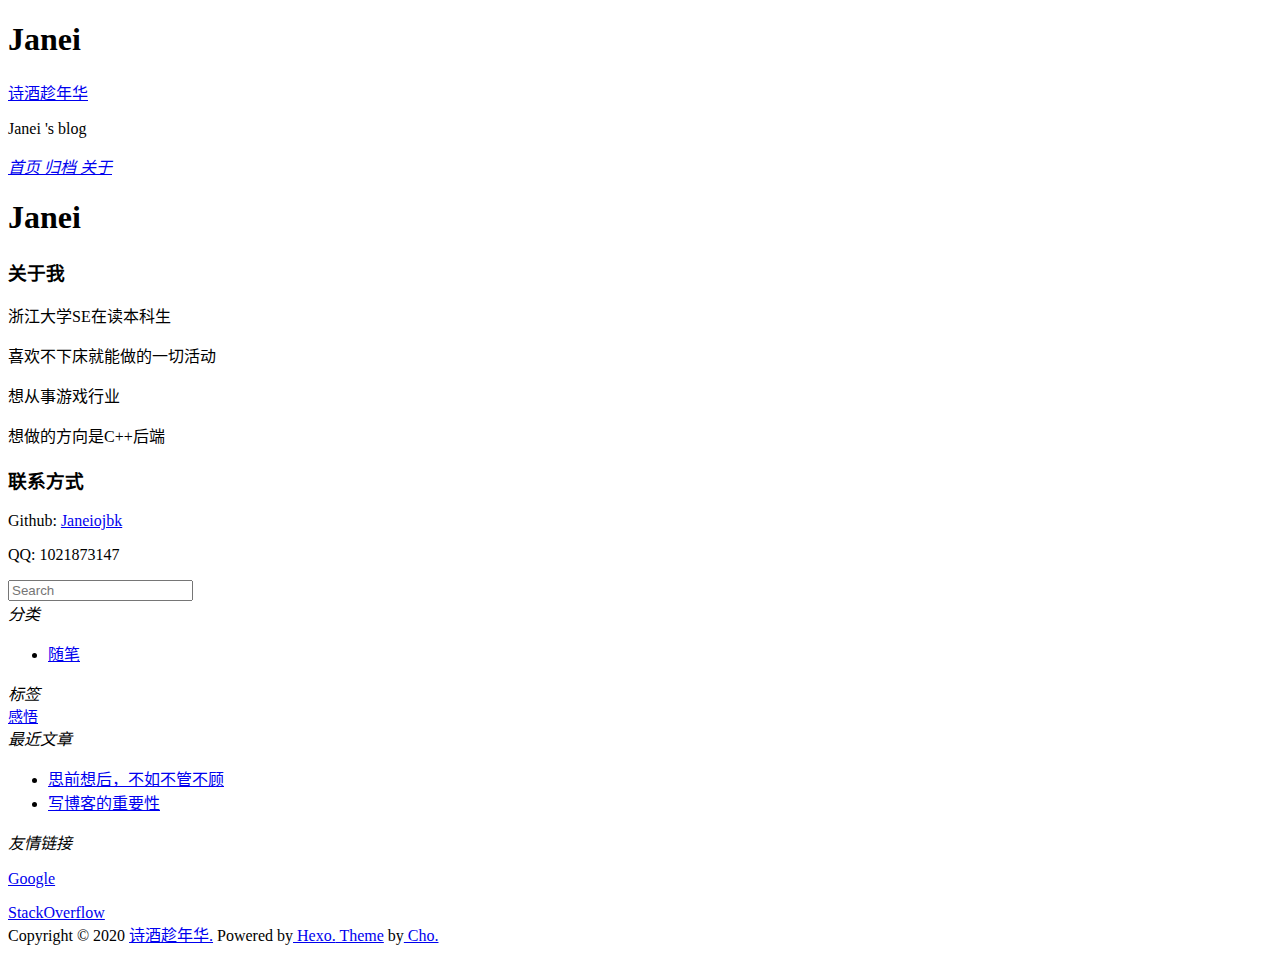
==== commit d0b769f9: "Site updated: 2020-02-28 20:01:30" ====
--- a/about/index.html
+++ b/about/index.html
@@ -1,7 +1,7 @@
-<!DOCTYPE html><html lang="zh-CN"><head><meta http-equiv="content-type" content="text/html; charset=utf-8"><meta content="width=device-width, initial-scale=1.0, maximum-scale=1.0, user-scalable=0" name="viewport"><meta content="yes" name="apple-mobile-web-app-capable"><meta content="black-translucent" name="apple-mobile-web-app-status-bar-style"><meta content="telephone=no" name="format-detection"><meta name="description" content=""><title>Janei | 世事我曾抗争，成败不必在我</title><link rel="stylesheet" type="text/css" href="/Janeiojbk.github.io/css/style.css?v=0.0.0"><link rel="stylesheet" type="text/css" href="//lib.baomitu.com/normalize/8.0.1/normalize.min.css"><link rel="stylesheet" type="text/css" href="//lib.baomitu.com/pure/1.0.0/pure-min.css"><link rel="stylesheet" type="text/css" href="//lib.baomitu.com/pure/1.0.0/grids-responsive-min.css"><link rel="stylesheet" href="//lib.baomitu.com/font-awesome/4.7.0/css/font-awesome.min.css"><script type="text/javascript" src="//lib.baomitu.com/jquery/3.4.0/jquery.min.js"></script><link rel="icon" mask="" sizes="any" href="/Janeiojbk.github.io/favicon.ico"><link rel="Shortcut Icon" type="image/x-icon" href="/Janeiojbk.github.io/favicon.ico"><link rel="apple-touch-icon" href="/Janeiojbk.github.io/apple-touch-icon.png"><link rel="apple-touch-icon-precomposed" href="/Janeiojbk.github.io/apple-touch-icon.png"><meta name="generator" content="Hexo 4.2.0"></head><body><div class="body_container"><div id="header"><div class="site-name"><h1 class="hidden">Janei</h1><a id="logo" href="/Janeiojbk.github.io/.">世事我曾抗争，成败不必在我</a><p class="description">Janei 's blog</p></div><div id="nav-menu"><a href="/Janeiojbk.github.io/."><i class="fa fa-home"> 首页</i></a><a href="/Janeiojbk.github.io/archives/"><i class="fa fa-archive"> 归档</i></a><a class="current" href="/Janeiojbk.github.io/about/"><i class="fa fa-user"> 关于</i></a></div></div><div class="pure-g" id="layout"><div class="pure-u-1 pure-u-md-3-4"><div class="content_container"><div class="post"><h1 class="post-title">Janei</h1><div class="post-content"><h3 id="关于我"><a href="#关于我" class="headerlink" title="关于我"></a>关于我</h3><p>浙江大学SE在读本科生</p>
+<!DOCTYPE html><html lang="zh-CN"><head><meta http-equiv="content-type" content="text/html; charset=utf-8"><meta content="width=device-width, initial-scale=1.0, maximum-scale=1.0, user-scalable=0" name="viewport"><meta content="yes" name="apple-mobile-web-app-capable"><meta content="black-translucent" name="apple-mobile-web-app-status-bar-style"><meta content="telephone=no" name="format-detection"><meta name="description" content=""><title>Janei | 诗酒趁年华</title><link rel="stylesheet" type="text/css" href="/Janeiojbk.github.io/css/style.css?v=0.0.0"><link rel="stylesheet" type="text/css" href="//lib.baomitu.com/normalize/8.0.1/normalize.min.css"><link rel="stylesheet" type="text/css" href="//lib.baomitu.com/pure/1.0.0/pure-min.css"><link rel="stylesheet" type="text/css" href="//lib.baomitu.com/pure/1.0.0/grids-responsive-min.css"><link rel="stylesheet" href="//lib.baomitu.com/font-awesome/4.7.0/css/font-awesome.min.css"><script type="text/javascript" src="//lib.baomitu.com/jquery/3.4.0/jquery.min.js"></script><link rel="icon" mask="" sizes="any" href="/Janeiojbk.github.io/favicon.ico"><link rel="Shortcut Icon" type="image/x-icon" href="/Janeiojbk.github.io/favicon.ico"><link rel="apple-touch-icon" href="/Janeiojbk.github.io/apple-touch-icon.png"><link rel="apple-touch-icon-precomposed" href="/Janeiojbk.github.io/apple-touch-icon.png"><meta name="generator" content="Hexo 4.2.0"></head><body><div class="body_container"><div id="header"><div class="site-name"><h1 class="hidden">Janei</h1><a id="logo" href="/Janeiojbk.github.io/.">诗酒趁年华</a><p class="description">Janei 's blog</p></div><div id="nav-menu"><a href="/Janeiojbk.github.io/."><i class="fa fa-home"> 首页</i></a><a href="/Janeiojbk.github.io/archives/"><i class="fa fa-archive"> 归档</i></a><a class="current" href="/Janeiojbk.github.io/about/"><i class="fa fa-user"> 关于</i></a></div></div><div class="pure-g" id="layout"><div class="pure-u-1 pure-u-md-3-4"><div class="content_container"><div class="post"><h1 class="post-title">Janei</h1><div class="post-content"><h3 id="关于我"><a href="#关于我" class="headerlink" title="关于我"></a>关于我</h3><p>浙江大学SE在读本科生</p>
 <p>喜欢不下床就能做的一切活动</p>
 <p>想从事游戏行业</p>
 <p>想做的方向是C++后端</p>
 <h3 id="联系方式"><a href="#联系方式" class="headerlink" title="联系方式"></a>联系方式</h3><p>Github: <a href="https://github.com/Janeiojbk" target="_blank" rel="noopener">Janeiojbk</a></p>
 <p>QQ: 1021873147</p>
-</div></div></div></div><div class="pure-u-1-4 hidden_mid_and_down"><div id="sidebar"><div class="widget"><form class="search-form" action="//www.google.com/search" method="get" accept-charset="utf-8" target="_blank"><input type="text" name="q" maxlength="20" placeholder="Search"/><input type="hidden" name="sitesearch" value="http://Janeiojbk.github.io"/></form></div><div class="widget"><div class="widget-title"><i class="fa fa-folder-o"> 分类</i></div><ul class="category-list"><li class="category-list-item"><a class="category-list-link" href="/Janeiojbk.github.io/categories/%E9%9A%8F%E7%AC%94/">随笔</a></li></ul></div><div class="widget"><div class="widget-title"><i class="fa fa-star-o"> 标签</i></div><div class="tagcloud"><a href="/Janeiojbk.github.io/tags/%E6%84%9F%E6%82%9F/" style="font-size: 15px;">感悟</a></div></div><div class="widget"><div class="widget-title"><i class="fa fa-file-o"> 最近文章</i></div><ul class="post-list"><li class="post-list-item"><a class="post-list-link" href="/Janeiojbk.github.io/2020/02/28/%E5%86%99%E5%8D%9A%E5%AE%A2%E7%9A%84%E9%87%8D%E8%A6%81%E6%80%A7/">写博客的重要性</a></li></ul></div><div class="widget"><div class="widget-title"><i class="fa fa-external-link"> 友情链接</i></div><ul></ul><a href="https://google.com/" title="Google" target="_blank">Google</a><ul></ul><a href="https://stackoverflow.com/" title="StackOverflow" target="_blank">StackOverflow</a></div></div></div><div class="pure-u-1 pure-u-md-3-4"><div id="footer">Copyright © 2020 <a href="/Janeiojbk.github.io/." rel="nofollow">世事我曾抗争，成败不必在我.</a> Powered by<a rel="nofollow" target="_blank" href="https://hexo.io"> Hexo.</a><a rel="nofollow" target="_blank" href="https://github.com/tufu9441/maupassant-hexo"> Theme</a> by<a rel="nofollow" target="_blank" href="https://github.com/pagecho"> Cho.</a></div></div></div><a class="show" id="rocket" href="#top"></a><script type="text/javascript" src="/Janeiojbk.github.io/js/totop.js?v=0.0.0" async></script><script type="text/javascript" src="//lib.baomitu.com/fancybox/3.5.7/jquery.fancybox.min.js" async></script><script type="text/javascript" src="/Janeiojbk.github.io/js/fancybox.js?v=0.0.0" async></script><link rel="stylesheet" type="text/css" href="//lib.baomitu.com/fancybox/3.5.7/jquery.fancybox.min.css"><script type="text/javascript" src="/Janeiojbk.github.io/js/codeblock-resizer.js?v=0.0.0"></script><script type="text/javascript" src="/Janeiojbk.github.io/js/smartresize.js?v=0.0.0"></script></div></body></html>+</div></div></div></div><div class="pure-u-1-4 hidden_mid_and_down"><div id="sidebar"><div class="widget"><form class="search-form" action="//www.google.com/search" method="get" accept-charset="utf-8" target="_blank"><input type="text" name="q" maxlength="20" placeholder="Search"/><input type="hidden" name="sitesearch" value="http://Janeiojbk.github.io"/></form></div><div class="widget"><div class="widget-title"><i class="fa fa-folder-o"> 分类</i></div><ul class="category-list"><li class="category-list-item"><a class="category-list-link" href="/Janeiojbk.github.io/categories/%E9%9A%8F%E7%AC%94/">随笔</a></li></ul></div><div class="widget"><div class="widget-title"><i class="fa fa-star-o"> 标签</i></div><div class="tagcloud"><a href="/Janeiojbk.github.io/tags/%E6%84%9F%E6%82%9F/" style="font-size: 15px;">感悟</a></div></div><div class="widget"><div class="widget-title"><i class="fa fa-file-o"> 最近文章</i></div><ul class="post-list"><li class="post-list-item"><a class="post-list-link" href="/Janeiojbk.github.io/2020/02/28/%E6%80%9D%E5%89%8D%E6%83%B3%E5%90%8E%EF%BC%8C%E4%B8%8D%E5%A6%82%E4%B8%8D%E7%AE%A1%E4%B8%8D%E9%A1%BE/">思前想后，不如不管不顾</a></li><li class="post-list-item"><a class="post-list-link" href="/Janeiojbk.github.io/2020/02/28/%E5%86%99%E5%8D%9A%E5%AE%A2%E7%9A%84%E9%87%8D%E8%A6%81%E6%80%A7/">写博客的重要性</a></li></ul></div><div class="widget"><div class="widget-title"><i class="fa fa-external-link"> 友情链接</i></div><ul></ul><a href="https://google.com/" title="Google" target="_blank">Google</a><ul></ul><a href="https://stackoverflow.com/" title="StackOverflow" target="_blank">StackOverflow</a></div></div></div><div class="pure-u-1 pure-u-md-3-4"><div id="footer">Copyright © 2020 <a href="/Janeiojbk.github.io/." rel="nofollow">诗酒趁年华.</a> Powered by<a rel="nofollow" target="_blank" href="https://hexo.io"> Hexo.</a><a rel="nofollow" target="_blank" href="https://github.com/tufu9441/maupassant-hexo"> Theme</a> by<a rel="nofollow" target="_blank" href="https://github.com/pagecho"> Cho.</a></div></div></div><a class="show" id="rocket" href="#top"></a><script type="text/javascript" src="/Janeiojbk.github.io/js/totop.js?v=0.0.0" async></script><script type="text/javascript" src="//lib.baomitu.com/fancybox/3.5.7/jquery.fancybox.min.js" async></script><script type="text/javascript" src="/Janeiojbk.github.io/js/fancybox.js?v=0.0.0" async></script><link rel="stylesheet" type="text/css" href="//lib.baomitu.com/fancybox/3.5.7/jquery.fancybox.min.css"><script type="text/javascript" src="/Janeiojbk.github.io/js/codeblock-resizer.js?v=0.0.0"></script><script type="text/javascript" src="/Janeiojbk.github.io/js/smartresize.js?v=0.0.0"></script></div></body></html>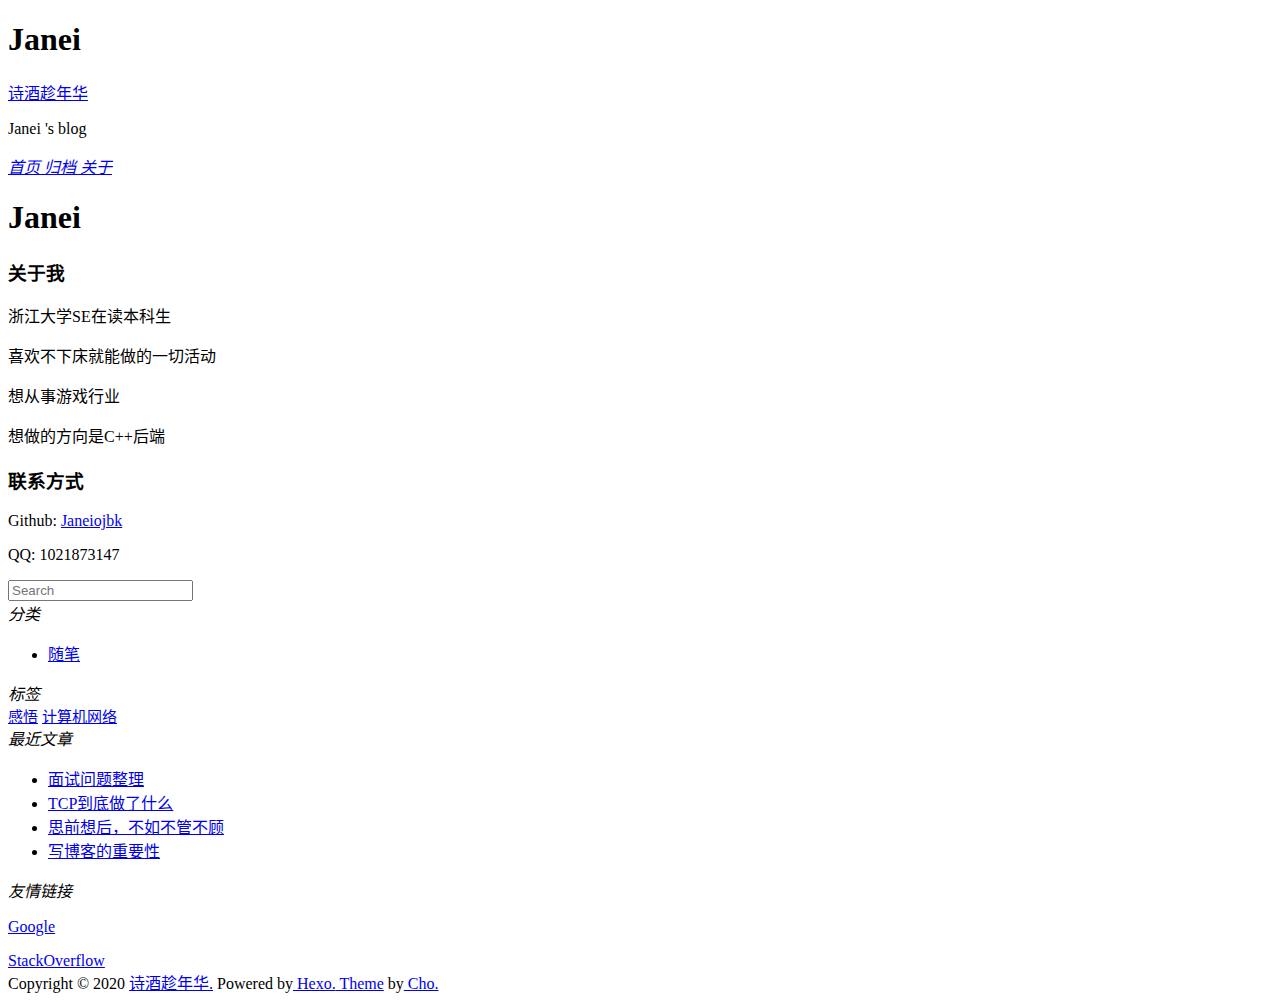
==== commit 6cb0a518: "Site updated: 2020-03-10 01:03:17" ====
--- a/about/index.html
+++ b/about/index.html
@@ -4,4 +4,4 @@
 <p>想做的方向是C++后端</p>
 <h3 id="联系方式"><a href="#联系方式" class="headerlink" title="联系方式"></a>联系方式</h3><p>Github: <a href="https://github.com/Janeiojbk" target="_blank" rel="noopener">Janeiojbk</a></p>
 <p>QQ: 1021873147</p>
-</div></div></div></div><div class="pure-u-1-4 hidden_mid_and_down"><div id="sidebar"><div class="widget"><form class="search-form" action="//www.google.com/search" method="get" accept-charset="utf-8" target="_blank"><input type="text" name="q" maxlength="20" placeholder="Search"/><input type="hidden" name="sitesearch" value="http://Janeiojbk.github.io"/></form></div><div class="widget"><div class="widget-title"><i class="fa fa-folder-o"> 分类</i></div><ul class="category-list"><li class="category-list-item"><a class="category-list-link" href="/Janeiojbk.github.io/categories/%E9%9A%8F%E7%AC%94/">随笔</a></li></ul></div><div class="widget"><div class="widget-title"><i class="fa fa-star-o"> 标签</i></div><div class="tagcloud"><a href="/Janeiojbk.github.io/tags/%E6%84%9F%E6%82%9F/" style="font-size: 15px;">感悟</a></div></div><div class="widget"><div class="widget-title"><i class="fa fa-file-o"> 最近文章</i></div><ul class="post-list"><li class="post-list-item"><a class="post-list-link" href="/Janeiojbk.github.io/2020/02/28/%E6%80%9D%E5%89%8D%E6%83%B3%E5%90%8E%EF%BC%8C%E4%B8%8D%E5%A6%82%E4%B8%8D%E7%AE%A1%E4%B8%8D%E9%A1%BE/">思前想后，不如不管不顾</a></li><li class="post-list-item"><a class="post-list-link" href="/Janeiojbk.github.io/2020/02/28/%E5%86%99%E5%8D%9A%E5%AE%A2%E7%9A%84%E9%87%8D%E8%A6%81%E6%80%A7/">写博客的重要性</a></li></ul></div><div class="widget"><div class="widget-title"><i class="fa fa-external-link"> 友情链接</i></div><ul></ul><a href="https://google.com/" title="Google" target="_blank">Google</a><ul></ul><a href="https://stackoverflow.com/" title="StackOverflow" target="_blank">StackOverflow</a></div></div></div><div class="pure-u-1 pure-u-md-3-4"><div id="footer">Copyright © 2020 <a href="/Janeiojbk.github.io/." rel="nofollow">诗酒趁年华.</a> Powered by<a rel="nofollow" target="_blank" href="https://hexo.io"> Hexo.</a><a rel="nofollow" target="_blank" href="https://github.com/tufu9441/maupassant-hexo"> Theme</a> by<a rel="nofollow" target="_blank" href="https://github.com/pagecho"> Cho.</a></div></div></div><a class="show" id="rocket" href="#top"></a><script type="text/javascript" src="/Janeiojbk.github.io/js/totop.js?v=0.0.0" async></script><script type="text/javascript" src="//lib.baomitu.com/fancybox/3.5.7/jquery.fancybox.min.js" async></script><script type="text/javascript" src="/Janeiojbk.github.io/js/fancybox.js?v=0.0.0" async></script><link rel="stylesheet" type="text/css" href="//lib.baomitu.com/fancybox/3.5.7/jquery.fancybox.min.css"><script type="text/javascript" src="/Janeiojbk.github.io/js/codeblock-resizer.js?v=0.0.0"></script><script type="text/javascript" src="/Janeiojbk.github.io/js/smartresize.js?v=0.0.0"></script></div></body></html>+</div></div></div></div><div class="pure-u-1-4 hidden_mid_and_down"><div id="sidebar"><div class="widget"><form class="search-form" action="//www.google.com/search" method="get" accept-charset="utf-8" target="_blank"><input type="text" name="q" maxlength="20" placeholder="Search"/><input type="hidden" name="sitesearch" value="http://Janeiojbk.github.io"/></form></div><div class="widget"><div class="widget-title"><i class="fa fa-folder-o"> 分类</i></div><ul class="category-list"><li class="category-list-item"><a class="category-list-link" href="/Janeiojbk.github.io/categories/%E9%9A%8F%E7%AC%94/">随笔</a></li></ul></div><div class="widget"><div class="widget-title"><i class="fa fa-star-o"> 标签</i></div><div class="tagcloud"><a href="/Janeiojbk.github.io/tags/%E6%84%9F%E6%82%9F/" style="font-size: 15px;">感悟</a> <a href="/Janeiojbk.github.io/tags/%E8%AE%A1%E7%AE%97%E6%9C%BA%E7%BD%91%E7%BB%9C/" style="font-size: 15px;">计算机网络</a></div></div><div class="widget"><div class="widget-title"><i class="fa fa-file-o"> 最近文章</i></div><ul class="post-list"><li class="post-list-item"><a class="post-list-link" href="/Janeiojbk.github.io/2020/03/09/%E9%9D%A2%E8%AF%95%E9%97%AE%E9%A2%98%E6%95%B4%E7%90%86/">面试问题整理</a></li><li class="post-list-item"><a class="post-list-link" href="/Janeiojbk.github.io/2020/02/29/TCP%E5%88%B0%E5%BA%95%E5%81%9A%E4%BA%86%E4%BB%80%E4%B9%88/">TCP到底做了什么</a></li><li class="post-list-item"><a class="post-list-link" href="/Janeiojbk.github.io/2020/02/28/%E6%80%9D%E5%89%8D%E6%83%B3%E5%90%8E%EF%BC%8C%E4%B8%8D%E5%A6%82%E4%B8%8D%E7%AE%A1%E4%B8%8D%E9%A1%BE/">思前想后，不如不管不顾</a></li><li class="post-list-item"><a class="post-list-link" href="/Janeiojbk.github.io/2020/02/28/%E5%86%99%E5%8D%9A%E5%AE%A2%E7%9A%84%E9%87%8D%E8%A6%81%E6%80%A7/">写博客的重要性</a></li></ul></div><div class="widget"><div class="widget-title"><i class="fa fa-external-link"> 友情链接</i></div><ul></ul><a href="https://google.com/" title="Google" target="_blank">Google</a><ul></ul><a href="https://stackoverflow.com/" title="StackOverflow" target="_blank">StackOverflow</a></div></div></div><div class="pure-u-1 pure-u-md-3-4"><div id="footer">Copyright © 2020 <a href="/Janeiojbk.github.io/." rel="nofollow">诗酒趁年华.</a> Powered by<a rel="nofollow" target="_blank" href="https://hexo.io"> Hexo.</a><a rel="nofollow" target="_blank" href="https://github.com/tufu9441/maupassant-hexo"> Theme</a> by<a rel="nofollow" target="_blank" href="https://github.com/pagecho"> Cho.</a></div></div></div><a class="show" id="rocket" href="#top"></a><script type="text/javascript" src="/Janeiojbk.github.io/js/totop.js?v=0.0.0" async></script><script type="text/javascript" src="//lib.baomitu.com/fancybox/3.5.7/jquery.fancybox.min.js" async></script><script type="text/javascript" src="/Janeiojbk.github.io/js/fancybox.js?v=0.0.0" async></script><link rel="stylesheet" type="text/css" href="//lib.baomitu.com/fancybox/3.5.7/jquery.fancybox.min.css"><script type="text/javascript" src="/Janeiojbk.github.io/js/codeblock-resizer.js?v=0.0.0"></script><script type="text/javascript" src="/Janeiojbk.github.io/js/smartresize.js?v=0.0.0"></script></div></body></html>